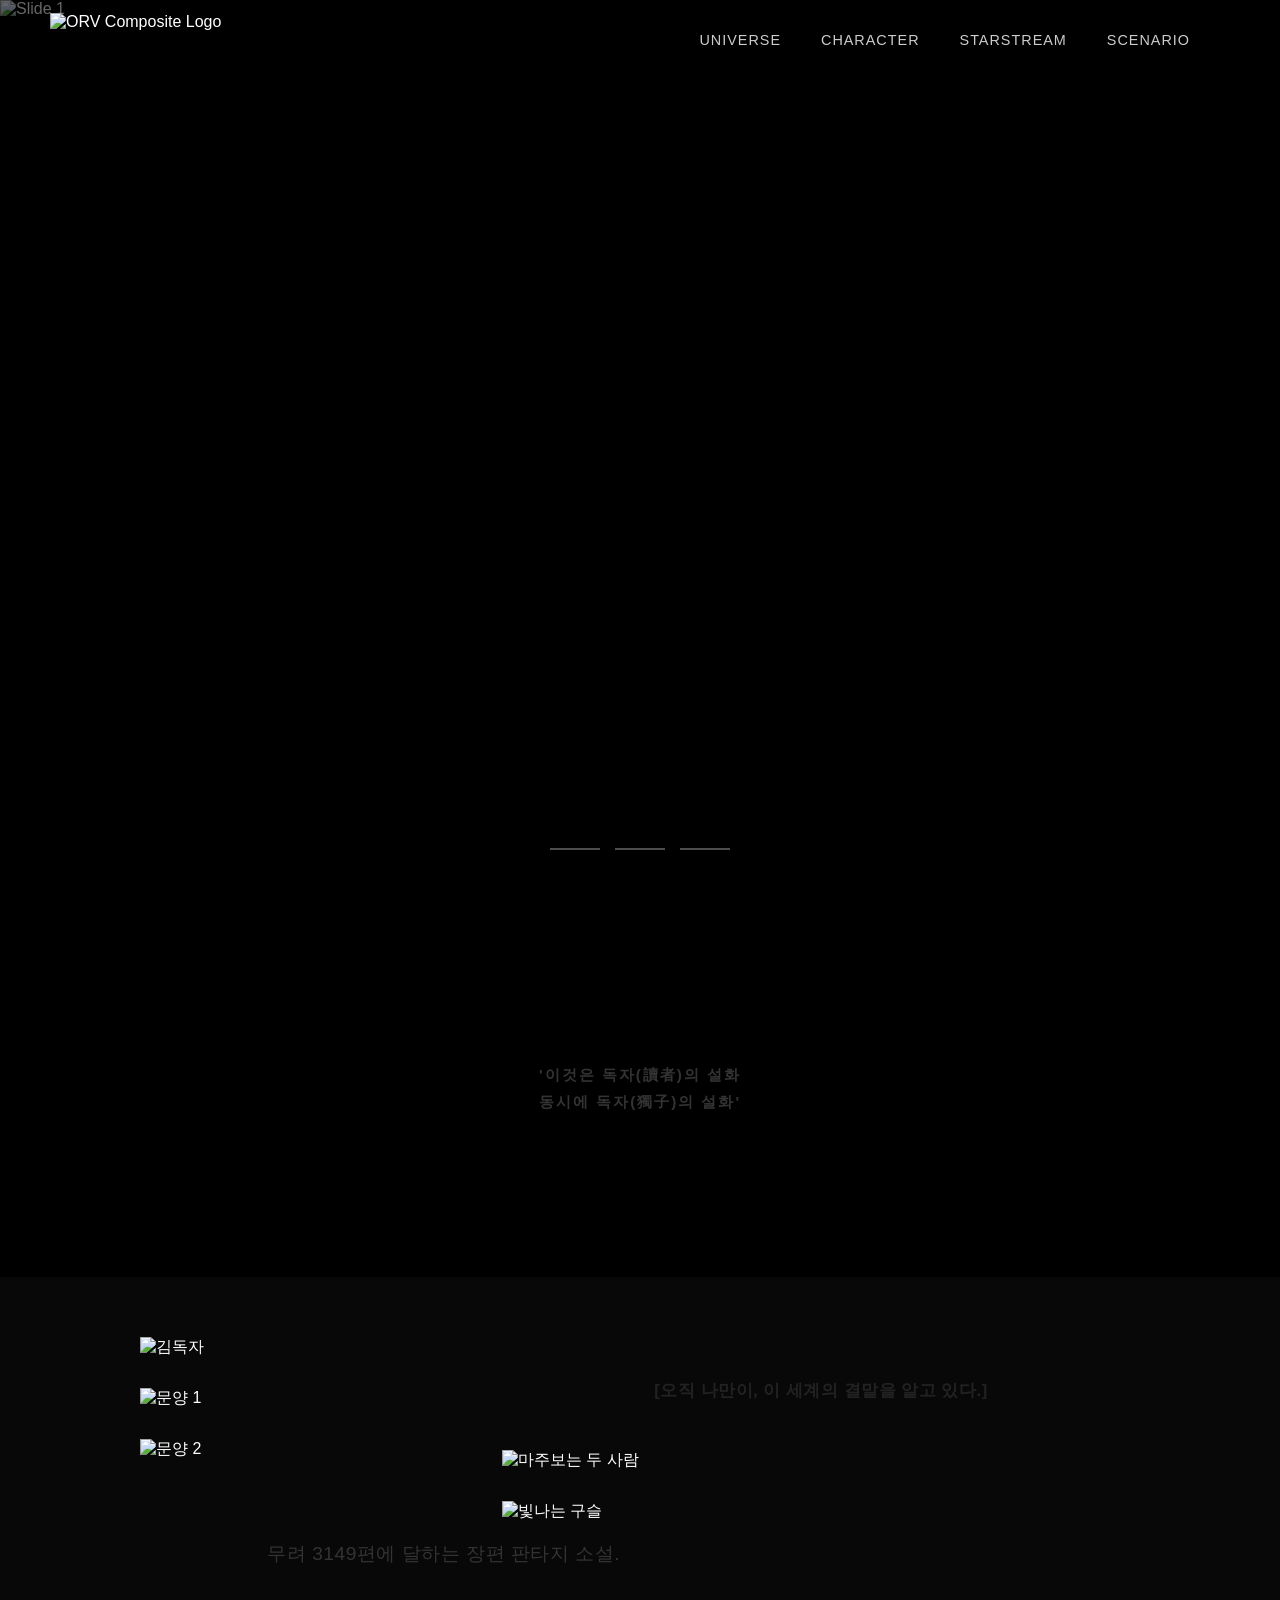
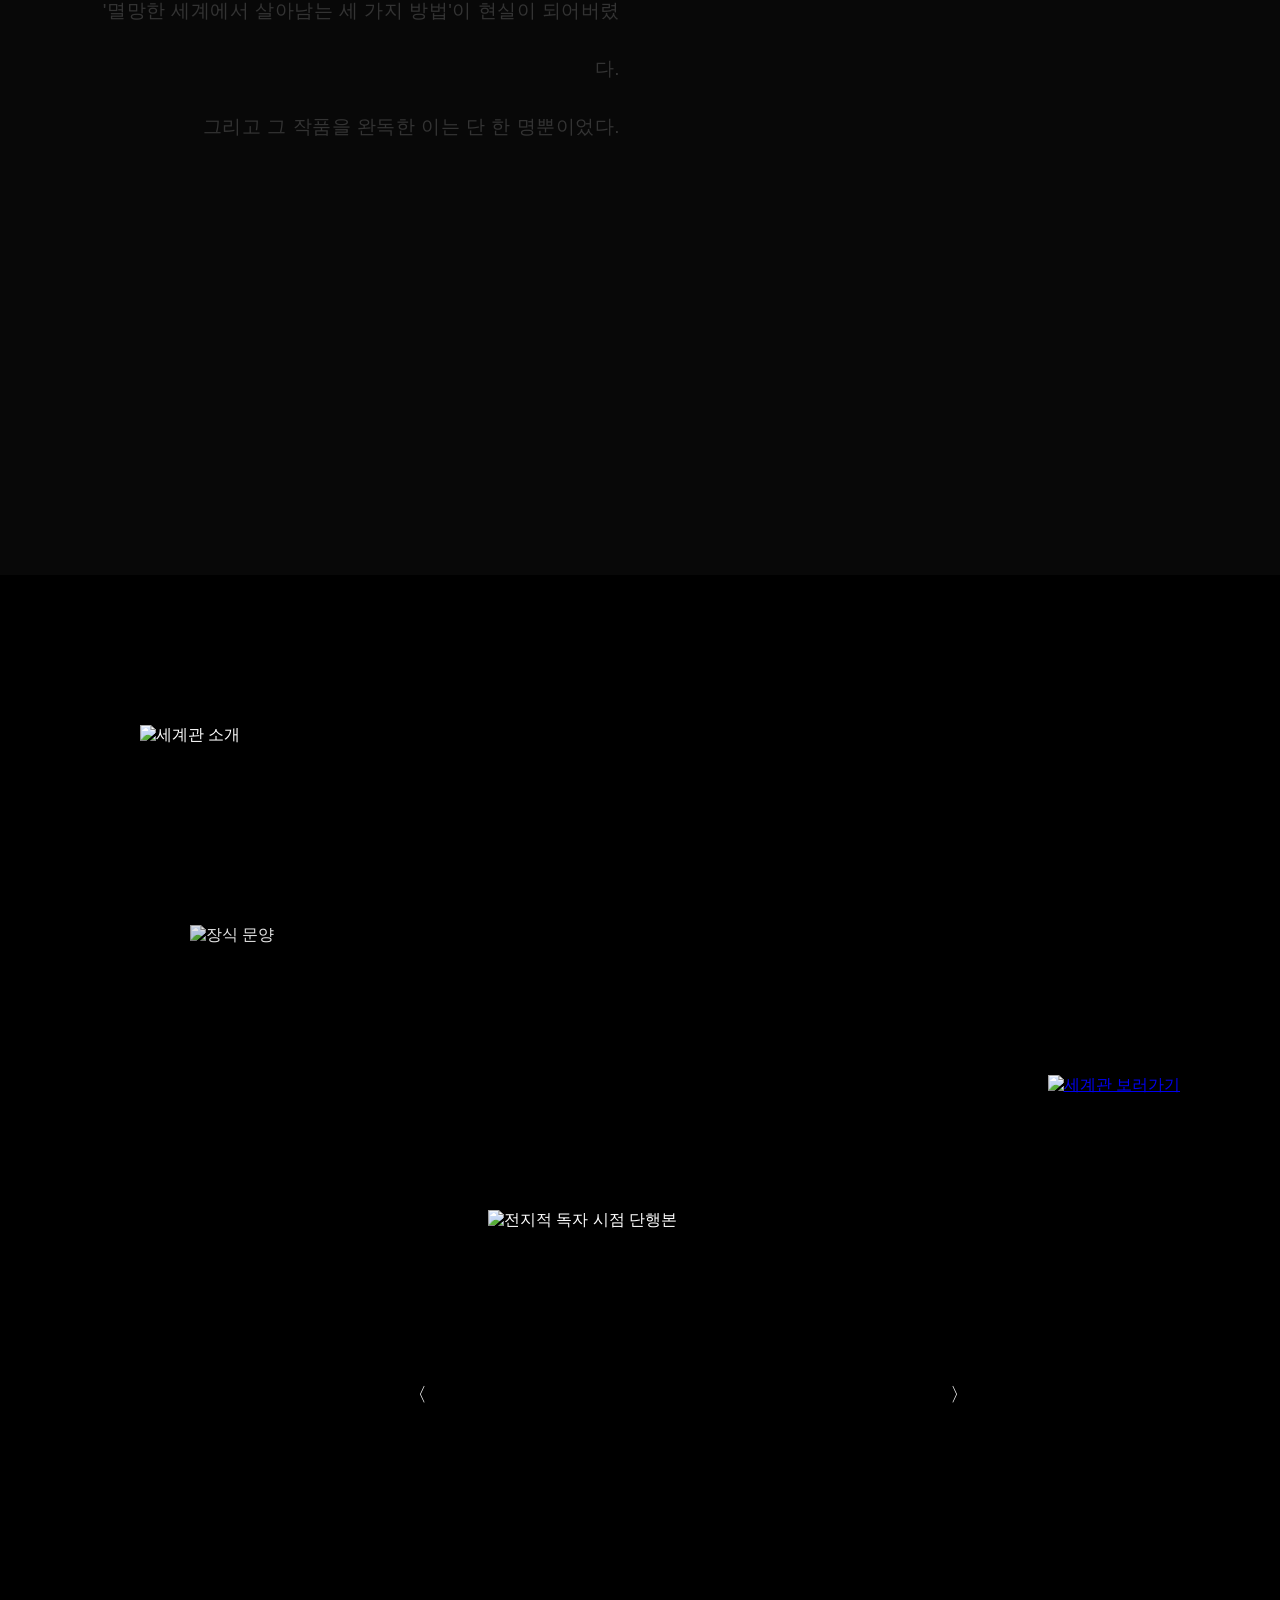
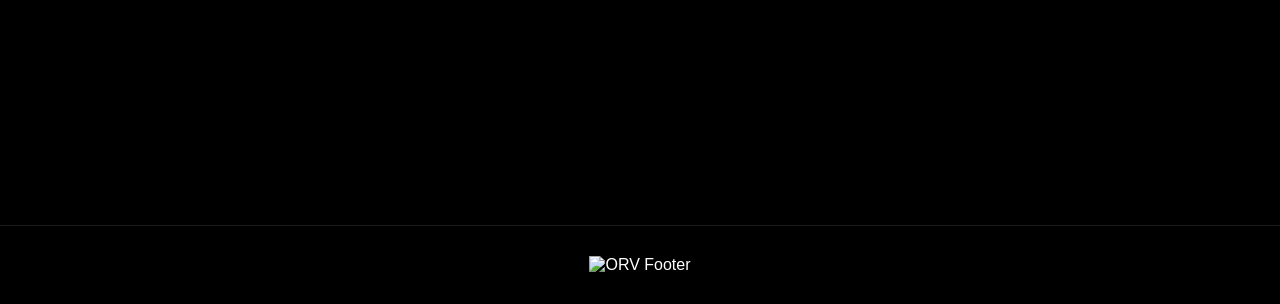
==== index.html @ 75e1f148 "1" ====
<!DOCTYPE html>
<html lang="ko">
<head>
    <meta charset="UTF-8">
    <meta name="viewport" content="width=device-width, initial-scale=1.0">
    <title>전지적 독자 시점 - Main</title>
    <link rel="stylesheet" href="style.css">
</head>
<body>

    <header class="main-header">
       <div class="header-left">
            <img src="image/1_1제목.svg" alt="ORV Composite Logo" class="header-logo-composite">
        </div>
        
        <nav class="header-nav">
            <ul>
                <li><a href="#">UNIVERSE</a></li>
                <li><a href="#">CHARACTER</a></li>
                <li><a href="#">STARSTREAM</a></li>
                <li><a href="#">SCENARIO</a></li>
            </ul>
        </nav>
    </header>

    <main>
        
        <section class="section-hero">
    <div class="hero-slider-track">
        <img src="image/0_1독자,수영,중혁.png" alt="Slide 1" class="hero-slide">
        <img src="image/0_2독자,수영,중혁.png" alt="Slide 2" class="hero-slide">
        <img src="image/0_3독자,제천,우리엘.png" alt="Slide 3" class="hero-slide">
        <img src="image/0_1독자,수영,중혁.png" alt="Slide 1 Copy" class="hero-slide">
    </div>

    <div class="slider-controls">
        <span class="bar"></span>
        <span class="bar"></span>
        <span class="bar"></span>
    </div>
</section>

        <div class="intro-quote">
            <p>'이것은 독자(讀者)의 설화<br>동시에 독자(獨子)의 설화'</p>
        </div>

        <section class="section-collage">
            

            <div class="collage-layout">
                
                <div class="collage-left">
                    <img src="image/2_2.png" alt="김독자" class="item-tall">
                    <img src="image/2_1.png" alt="문양 1" class="item-square">
                    <img src="image/2_6스타스트림.png" alt="문양 2" class="item-square">
                </div>

                <div class="collage-right">
    <div class="right-quote-group">
    <img src="image/2_7 선.png" alt="" class="item-quote-line">
    
    <p class="quote-text">[오직 나만이, 이 세계의 결말을 알고 있다.]</p>
</div>
    
    <img src="image/2_3.png" alt="마주보는 두 사람" class="item-landscape">
    <img src="image/2_4.png" alt="빛나는 구슬" class="item-square-small">
</div>

            </div>

            <div class="collage-bottom-text">
                <p>무려 3149편에 달하는 장편 판타지 소설.</p>
                <p>'멸망한 세계에서 살아남는 세 가지 방법'이 현실이 되어버렸다.</p>
                <p>그리고 그 작품을 완독한 이는 단 한 명뿐이었다.</p>
            </div>
        </section>
    
        <section class="section-worldview">
    <div class="worldview-container">
        <div class="world-title">
            <img src="image/4_1.png" alt="세계관 소개" class="img-title">
        </div>

        <div class="world-deco">
            <img src="image/4_2.png" alt="장식 문양" class="img-deco">
        </div>

        <div class="world-main-card">
            <button class="btn-prev">〈</button>
            <img src="image/4_3.png" alt="전지적 독자 시점 단행본" class="img-main">
            <button class="btn-next">〉</button>
        </div>

        <div class="world-link">
            <a href="#">
                <img src="image/4_4.png" alt="세계관 보러가기" class="img-link">
            </a>
        </div>
    </div>
</section>

    </main>
    <footer class="main-footer">
        <img src="image/2_5배경 1.png" alt="ORV Footer" class="footer-logo">
    </footer>

</body>
</html>
---- style.css ----
/* 기본 초기화 */
* {
    margin: 0;
    padding: 0;
    box-sizing: border-box;
}

body {
    font-family: 'Noto Sans KR', 'Apple SD Gothic Neo', sans-serif;
    background-color: #000; /* 배경 기본 블랙 */
    color: #fff;
    overflow-x: auto;
    min-width: 1200px;

    /* 배경 이미지 설정 */
  background-image: url("00_1전체\ 배경.png"); /* 실제 이미지 파일 이름으로 변경하세요 */
  
  /* 배경 이미지가 한 번만 나타나고 전체 화면을 채우도록 설정 (선택 사항) */
  background-repeat: no-repeat; /* 반복하지 않음 */
  background-size: cover; /* 화면을 가득 채우도록 조절 */
  background-position: center; /* 이미지를 중앙에 배치 */
}

/* 상단 헤더 스타일 */
.main-header {
    width: 100%;
    height: 80px;
    background-color: rgba(0, 0, 0, 0.6); 
    
    /* 💡 [핵심 수정]: absolute를 fixed로 변경합니다 */
    position: fixed; 
    
    top: 0;
    left: 0;
    z-index: 1000; /* 스크롤해도 다른 이미지들보다 위에 있도록 설정 */
    
    display: flex;
    justify-content: space-between;
    align-items: center;
    
    padding-left: max(50px, calc(50vw - 670px));
    padding-right: max(50px, calc(50vw - 550px));
}

/* 로고 박스 정렬 */
.header-left {
    display: flex;
    align-items: center; /* 로고 이미지들이 수직 중앙에 오도록 */
    gap: 15px;
}

/* 메뉴 리스트 정렬 */
.header-nav ul {
    display: flex;
    list-style: none;
    gap: 40px;
    margin: 0;
    padding: 0;
    align-items: center; /* 메뉴 텍스트 수직 중앙 정렬 */
}

/* 메뉴 글자 스타일 */
.header-nav ul li a {
    text-decoration: none;
    color: #fff;
    font-size: 0.9rem;
    font-weight: 600;
    letter-spacing: 1px;
    /* 💡 글자가 아래로 쏠린다면 line-height를 헤더 높이와 맞추거나 1로 설정 */
    line-height: 1; 
}
/* 상단 왼쪽 로고 영역 */
.header-left {
    display: flex;
    align-items: center;
    gap: 20px; /* 로고와 글씨 사이 간격 */
}

/* 합쳐진 SVG 로고 크기 조절 */
.header-logo-composite {
    height: 55px; /* 피그마 디자인에 맞춰 높이를 조절하세요 */
    width: auto; /* 비율을 유지하며 너비 자동 조절 */
}

/* 상단 오른쪽 네비게이션 메뉴 */
.header-nav ul {
    display: flex;
    list-style: none;
    gap: 40px;
}

.header-nav ul li a {
    text-decoration: none;
    color: #ccc;
    font-size: 0.9rem;
    font-weight: 500;
    transition: 0.3s;
    letter-spacing: 1px;
}

.header-nav ul li a:hover {
    color: #fff; /* 마우스 올리면 하얗게 변함 */
}

/* 메인 영역 패딩 (헤더가 고정되어 있어서 내용이 겹치지 않게 함) */
main {
    padding-top: 0px; 
}

/* [style.css] 기존 히어로 관련 스타일을 지우고 아래 내용 추가 */

.section-hero {
    position: relative;
    width: 100%;
    height: 100vh;
    overflow: hidden; /* 영역 밖 사진 숨김 */
    background-color: #000;
}

/* 기차처럼 길게 늘어선 이미지 트랙 */
.hero-slider-track {
    display: flex;
    width: 400%;
    animation: slide-animation 16s infinite; /* 12s보다 조금 더 느긋하게 16s 추천 */
}

.hero-slide {
    width: 25%; /* 전체 트랙의 1/4 (사진 1장당 화면 100%) */
    height: 100%;
    object-fit: cover;
    object-position: center;
}

/* 💡 오른쪽에서 왼쪽으로 넘기는 마법의 애니메이션 */
@keyframes slide-animation {
    /* 0% ~ 25%: 1번 사진이 머무는 구간 */
    0% { transform: translateX(0); }
    25% { transform: translateX(0); }
    
    /* 33.3% ~ 58.3%: 2번 사진이 머무는 구간 (이동 8.3% + 정지 25%) */
    33.3% { transform: translateX(-25%); }
    58.3% { transform: translateX(-25%); }
    
    /* 66.6% ~ 91.6%: 3번 사진이 머무는 구간 */
    66.6% { transform: translateX(-50%); }
    91.6% { transform: translateX(-50%); }
    
    /* 💡 핵심: 91.6%에서 100%까지 쉬지 않고 부드럽게 1번 복사본 위치(-75%)를 거쳐 
       처음(0)으로 부드럽게 이어지며 돌아갑니다. */
    100% { transform: translateX(-75%); }
}

/* 하단 바는 위치만 잡아줍니다 (클릭 기능 없음) */
.slider-controls {
    position: absolute;
    bottom: 50px;
    left: 50%;
    transform: translateX(-50%);
    display: flex;
    gap: 15px;
}

/* 하단 슬라이더 컨트롤 (가로선) */
.slider-controls {
    position: absolute;
    bottom: 50px; /* 바닥에서 띄우는 여백 */
    display: flex;
    gap: 15px; /* 선 사이의 간격 */
    left: 50%;
    transform: translateX(-50%);
}

.bar {
    width: 50px; /* 선의 길이 */
    height: 2px; /* 선의 두께 */
    background-color: rgba(255, 255, 255, 0.3); /* 평소엔 반투명 */
    cursor: pointer;
    transition: 0.3s;
}

.bar.active {
    background-color: #fff; /* 활성화된 선은 하얗고 뚜렷하게 */
}

.bar:hover {
    background-color: rgba(255, 255, 255, 0.7);
}

/* -------------------------------------------------------------------------- */
/* --- 두 번째 섹션 (중간 문구 & 콜라주) --- */

/* 중간 인용구 문구 스타일 */
.intro-quote {
    text-align: center;
    padding: 80px 0;
    color: #333; /* 밝은 배경용 어두운 글씨 */
    font-size: 0.95rem;
    letter-spacing: 2px;
    line-height: 1.8;
    position: relative;
    font-weight: 600;

    max-width: 1100px;
    margin-left: auto;
    margin-right: auto;
}

/* 문구 위아래에 있는 얇은 장식 선 만들기 */
.intro-quote::before,
.intro-quote::after {
    content: '';
    display: block;
    width: 80%;
    max-width: 800px;
    height: 1px;
    /* 💡 수정: 255(흰색) -> 0(검은색)의 반투명으로 변경 */
    background-color: rgba(0, 0, 0, 0.2); 
    margin: 40px auto;
}

/* 콜라주 섹션 전체 배경 */
.section-collage {
    background-color: rgba(255, 255, 255, 0.03); 
    padding: 60px 0 120px 0;
}

.collage-logo-box {
    text-align: center;
    margin-bottom: 100px;
}

.collage-logo {
    height: 120px; 
    width: auto;
}

/* 지그재그 배치를 위한 뼈대 (비율 완전 수정) */
.collage-layout {
    display: flex;
    justify-content: center;
    align-items: flex-start; /* 상단 기준 정렬 */
    gap: 60px; /* 왼쪽 기둥과 오른쪽 기둥 사이 간격 */
    max-width: 1100px; /* 너비를 조금 더 넓힘 */
    margin: 0 auto;
    padding: 0 50px;
}

/* 왼쪽 이미지 기둥 (좁게 설정) */
.collage-left {
    display: flex;
    flex-direction: column;
    gap: 30px; /* 이미지 사이 간격 늘림 */
    width: 320px; /* 피그마에 맞춰 너비 고정 */
}

/* 오른쪽 이미지 기둥 (넓게 설정 & 지그재그 배치) */
.collage-right {
    display: flex;
    flex-direction: column;
    width: 676px; /* 풍경 이미지가 더 크므로 왼쪽보다 넓게 설정 */
    padding-top: 53px; /* 텍스트가 왼쪽 이미지의 중간쯤 오도록 위에서부터 밀어냄 */
}

/* 이미지들 꽉 차게 설정 */
.item-tall { 
    width: 100%; 
    height: auto; 
    display: block;
}

.item-square { 
    width: 100%; /* 왼쪽 기둥(320px)의 너비에 딱 맞게 꽉 채움 */
    height: auto; 
    display: block; 
}

/* 오른쪽 글귀 상자 */
.right-text-box {
    margin-bottom: 70px;
    font-size: 1.05rem;
    color: #1a1a1a; /* 💡 수정: #fff (흰색) -> #1a1a1a (거의 검은색) */
    letter-spacing: 1px;
    font-weight: 600; /* 살짝 굵게 */
}
.item-landscape { 
    width: 100%; /* 오른쪽 기둥(550px) 너비에 맞게 꽉 채움 */
    height: auto; 
    display: block; 
    
}
/* 인용구 그룹 전체 박스 */
.right-quote-group {
    position: relative; /* 글씨 배치를 위한 기준점 */
    width: 100%;
    display: flex;
    justify-content: center;
    align-items: center;
    margin-bottom: 60px;
    /* transform: rotate(-3deg); <-- 이 부분을 삭제했습니다 */
}

/* 통합 선 이미지 스타일 */
.item-quote-line {
    width: 550px; /* 이미지 크기에 맞게 조절하세요 */
    height: auto;
    display: block;
    opacity: 0.8;
}

/* 이미지 위에 겹쳐질 실제 글씨 (기울기 없음) */
.right-quote-group .quote-text {
    position: absolute; 
    top: 50%;           /* 세로 중앙 */
    left: 50%;          /* 가로 중앙 */
    transform: translate(-50%, -50%); /* 정확한 정중앙 정렬 */
    
    white-space: nowrap; 
    color: #222;
    font-weight: 700;
    font-size: 1.05rem;
    letter-spacing: 0.5px;
    margin: 0;
}

/* 하단의 빛나는 구슬 (크기 고정 및 정렬) */
.item-square-small { 
    width: 280px; /* 구슬 이미지 크기 */
    height: auto; 
    display: block; 
    margin-top: 30px; /* 풍경 이미지와의 간격 */
} 

/* 하단 마무리 텍스트 */
.collage-bottom-text {
    text-align: right; 
    
    /* 💡 [핵심 추가]: 위쪽 이미지 그룹과 똑같은 크기의 투명 상자에 가둡니다! */
    max-width: 1100px; 
    margin-left: auto;  /* 상자를 화면 가운데로 오게 함 */
    margin-right: auto; /* 상자를 화면 가운데로 오게 함 */
    
    /* 기존 위아래 여백 유지 */
    margin-top: 3px; 
    margin-bottom: 700px; 
    
    /* 💡 이제 화면 끝이 아니라 '이미지 오른쪽 끝선'을 기준으로 이동합니다! */
    padding-right: 570px; /* 위치를 보시고 이 숫자를 늘리거나 줄여보세요 */
    
    line-height: 3;
    color: #333;
    font-size: 1.2rem;
    letter-spacing: 0.5px;
    font-weight: 500;
}
/* -------------------------------------------------------------------------- */
/* --- 맨 아래 푸터 영역 --- */
.main-footer {
    background-color: #000;
    text-align: center;
    padding: 30px 0;
    border-top: 1px solid rgba(255, 255, 255, 0.1);
}

.footer-logo {
    height: 120px; /* 푸터 로고 크기 */
    width: auto;
}

/* --- 세 번째 섹션: 세계관 소개 스타일 --- */
.section-worldview {
    position: relative;
    width: 100%;

    height: 1250px; 
    
    padding-top: 100px;
    
    /* 💡 [추가]: 섹션 자체의 하단 여백을 주어 푸터를 아래로 밀어냅니다 */
    padding-bottom: 200px; 

    /* 배경 설정이 필요하다면 유지 */
    background-color: transparent; 
}

/* 마무리 텍스트와 푸터 사이 간격 조절 (이전 섹션 영향 확인) */
.collage-bottom-text {
    /* 기존 margin-bottom이 너무 크다면 적절히 줄여주세요 */
    margin-bottom: 300px; 
}

.worldview-container {
    position: relative;
    max-width: 1200px;
    margin: 0 auto;
    height: 100%;
}

/* 1. 상단 타이틀 위치 */
.world-title {
    position: absolute;
    top: 50px;
    left: 100px;
    z-index: 5;
}
.img-title { width: 180px; height: auto; }

/* 2. 왼쪽 장식 & 나침반 위치 (메인 카드 뒤로 겹침) */
.world-deco {
    position: absolute;
    top: 250px;
    left: 150px;
    z-index: 1;
}
.img-deco { width: 350px; height: auto; opacity: 0.9; }

/* 3. 중앙 메인 카드 위치 */
.world-main-card {
    position: absolute;
    top: 350px;
    left: 54%;
    transform: translateX(-50%); /* 정확한 중앙 정렬 */
    z-index: 3;
    display: flex;
    align-items: center;
}
.img-main { width: 400px; height: auto; box-shadow: 0 20px 50px rgba(0,0,0,0.5); }

.btn-prev, .btn-next {
    background: rgba(0, 0, 0, 0.5);
    color: white;
    border: none;
    width: 40px;
    height: 40px;
    border-radius: 50%;
    cursor: pointer;
    margin: 0 50px;
    font-size: 1.2rem;
    z-index: 10;
    margin-top: 350px; 

 
    display: flex;
    justify-content: center; 
    align-items: center;    
    
  
    padding: 0;
    line-height: 1;
}

.btn-prev { 

    padding-bottom: 2px; 
    padding-right: 2px;  
}

.btn-next { 

    padding-bottom: 2px; 
    padding-left: 2px; 
}


.btn-prev { padding-right: -1px; }
.btn-next { padding-left: 2px; } 

/* 4. 오른쪽 보러가기 링크 위치 */
.world-link {
    position: absolute;
    top: 400px;
    right: 60px;
    z-index: 5;
}
.img-link { 
    width: 320px; 
    height: auto; 
    transition: transform 0.3s ease;
}
.img-link:hover {
    transform: scale(1.05); /* 마우스 올리면 살짝 커짐 */
}
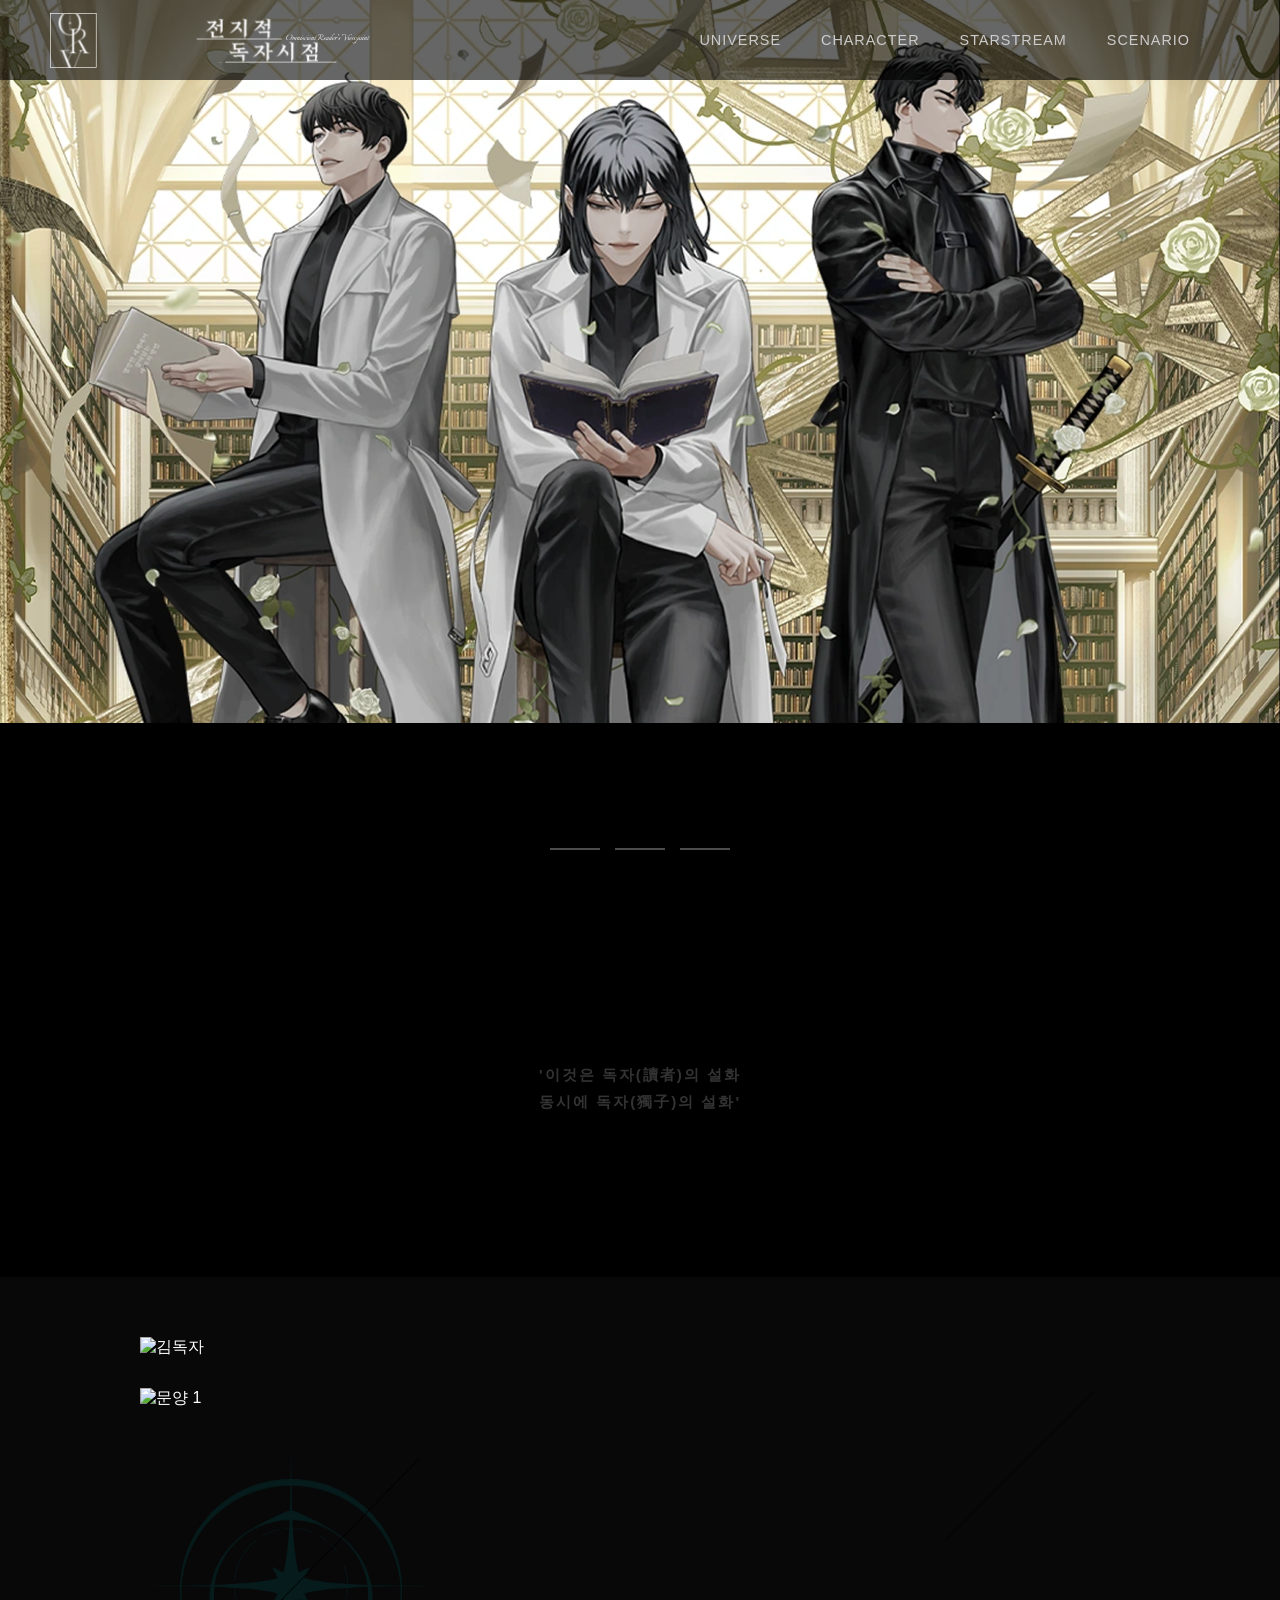
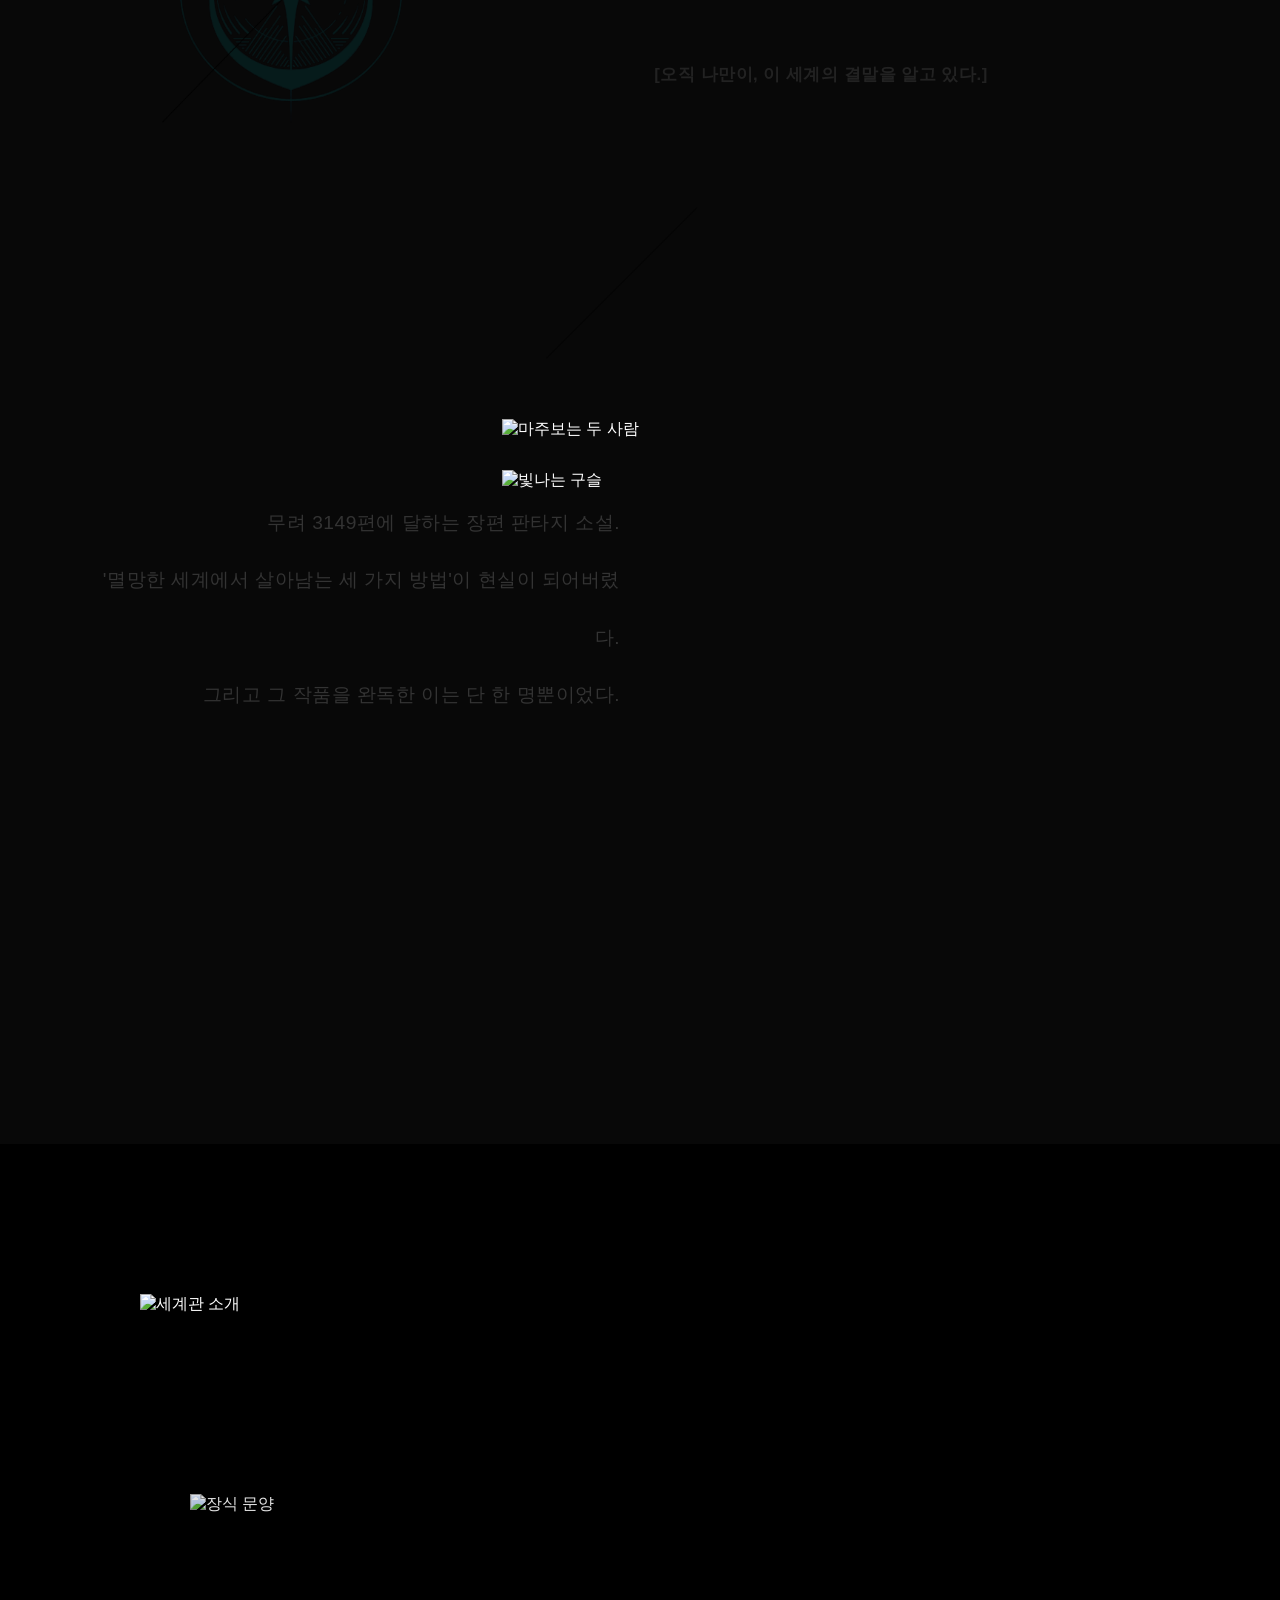
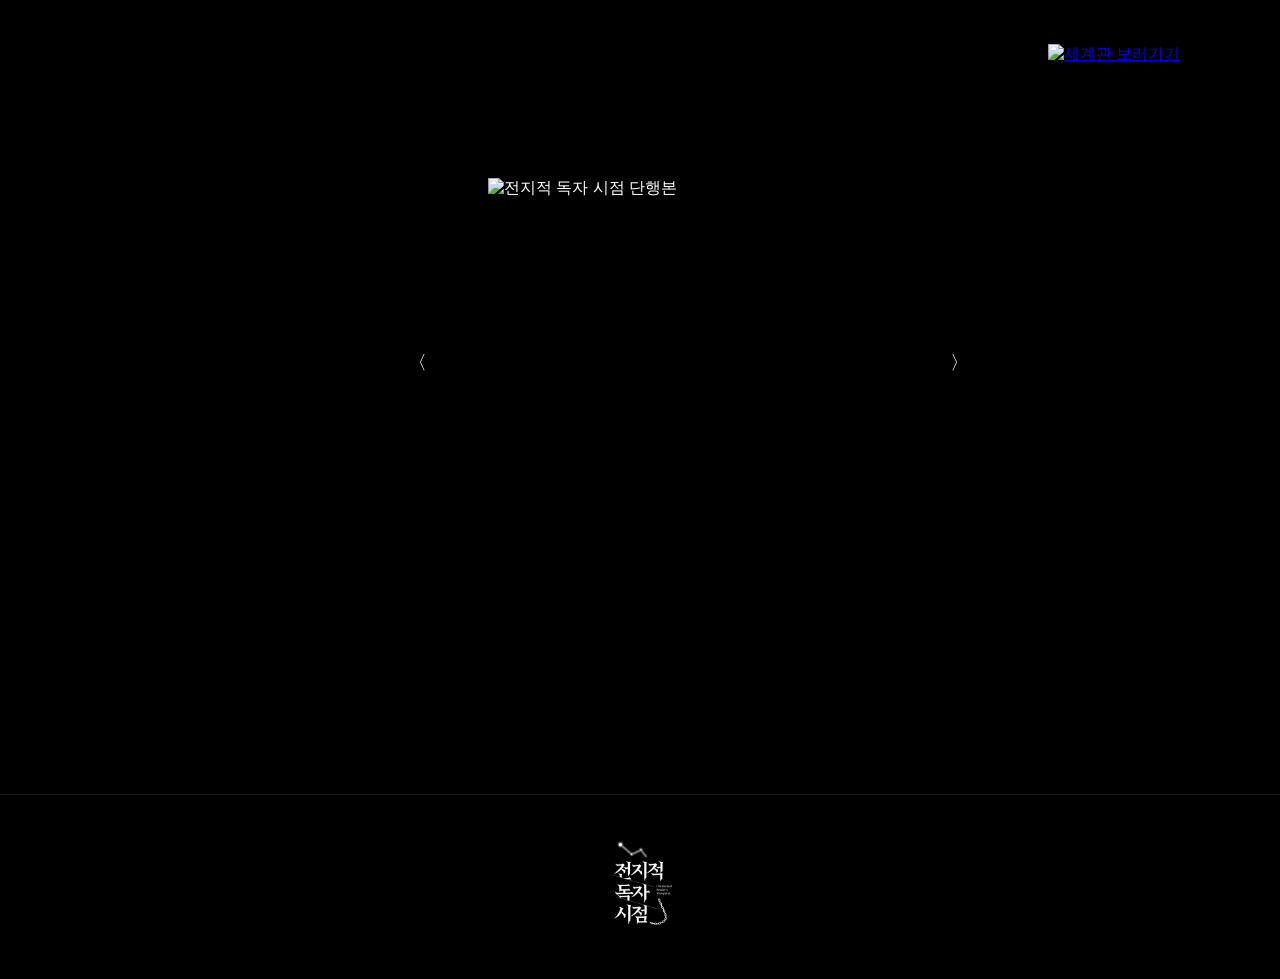
==== commit 3fdfab13: "코드 변경" ====
--- a/index.html
+++ b/index.html
@@ -10,7 +10,7 @@
 
     <header class="main-header">
        <div class="header-left">
-            <img src="image/1_1제목.svg" alt="ORV Composite Logo" class="header-logo-composite">
+            <img src="image/logo_main.svg" alt="ORV Composite Logo" class="header-logo-composite">
         </div>
         
         <nav class="header-nav">
@@ -27,10 +27,10 @@
         
         <section class="section-hero">
     <div class="hero-slider-track">
-        <img src="image/0_1독자,수영,중혁.png" alt="Slide 1" class="hero-slide">
-        <img src="image/0_2독자,수영,중혁.png" alt="Slide 2" class="hero-slide">
-        <img src="image/0_3독자,제천,우리엘.png" alt="Slide 3" class="hero-slide">
-        <img src="image/0_1독자,수영,중혁.png" alt="Slide 1 Copy" class="hero-slide">
+        <img src="image/hero_01.png" alt="Slide 1" class="hero-slide">
+        <img src="image/hero_02.png" alt="Slide 2" class="hero-slide">
+        <img src="image/hero_03.png" alt="Slide 3" class="hero-slide">
+        <img src="image/hero_01.png" alt="Slide 1 Copy" class="hero-slide">
     </div>
 
     <div class="slider-controls">
@@ -52,12 +52,12 @@
                 <div class="collage-left">
                     <img src="image/2_2.png" alt="김독자" class="item-tall">
                     <img src="image/2_1.png" alt="문양 1" class="item-square">
-                    <img src="image/2_6스타스트림.png" alt="문양 2" class="item-square">
+                    <img src="image/starstream.png" alt="문양 2" class="item-square">
                 </div>
 
                 <div class="collage-right">
     <div class="right-quote-group">
-    <img src="image/2_7 선.png" alt="" class="item-quote-line">
+    <img src="image/line_deco.png" alt="" class="item-quote-line">
     
     <p class="quote-text">[오직 나만이, 이 세계의 결말을 알고 있다.]</p>
 </div>
@@ -101,7 +101,7 @@
 
     </main>
     <footer class="main-footer">
-        <img src="image/2_5배경 1.png" alt="ORV Footer" class="footer-logo">
+        <img src="image/footer_bg.png" alt="ORV Footer" class="footer-logo">
     </footer>
 
 </body>
--- a/style.css
+++ b/style.css
@@ -13,7 +13,7 @@
     min-width: 1200px;
 
     /* 배경 이미지 설정 */
-  background-image: url("00_1전체\ 배경.png"); /* 실제 이미지 파일 이름으로 변경하세요 */
+  background-image: url("/image/00_1전체\ 배경.png"); /* 실제 이미지 파일 이름으로 변경하세요 */
   
   /* 배경 이미지가 한 번만 나타나고 전체 화면을 채우도록 설정 (선택 사항) */
   background-repeat: no-repeat; /* 반복하지 않음 */
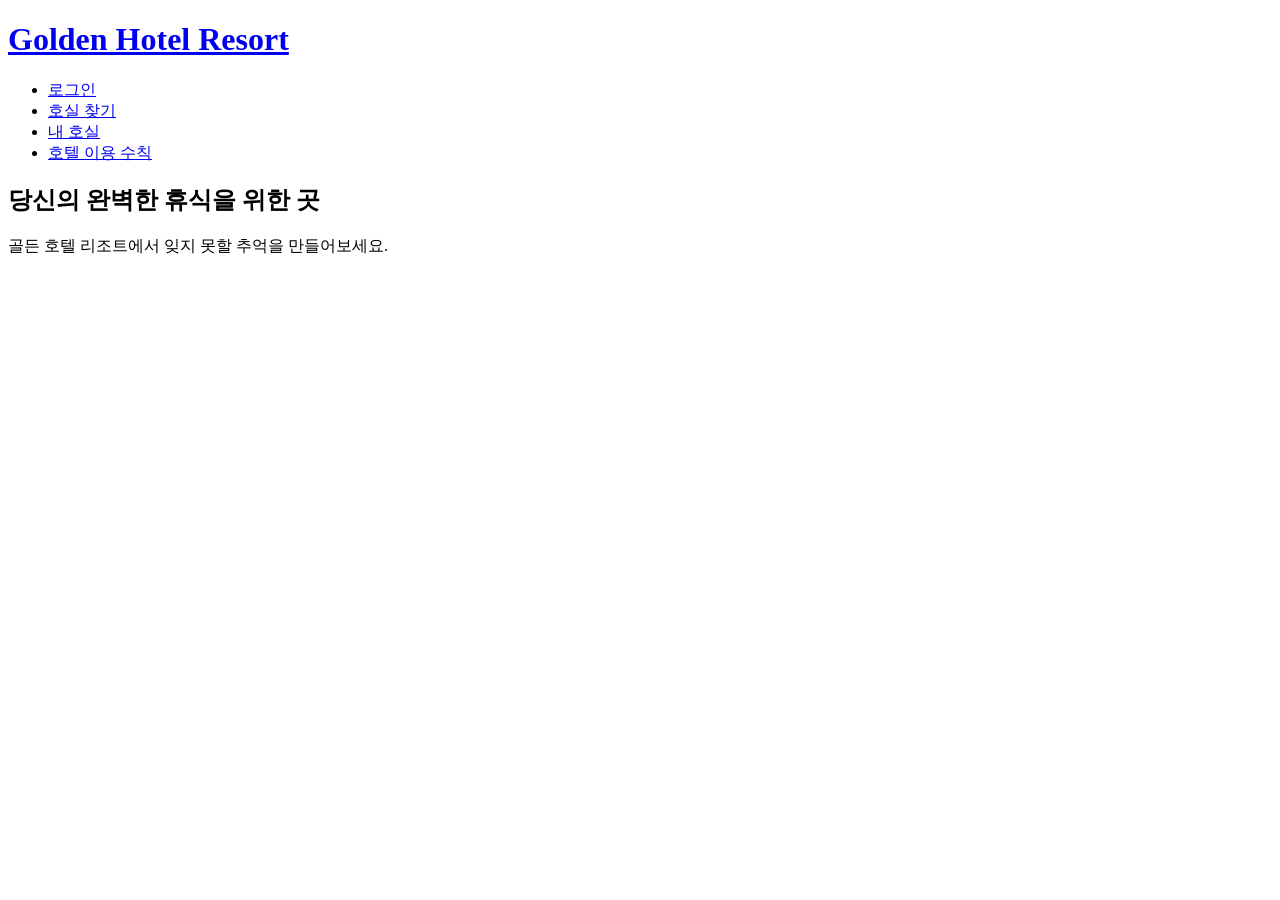
==== commit 9f7b374b: "호텔 홈페이지 사전 작업 사전작업 코딩" ====
--- a/index.html
+++ b/index.html
@@ -3,106 +3,33 @@
 <head>
     <meta charset="UTF-8">
     <meta name="viewport" content="width=device-width, initial-scale=1.0">
-    <title>전지적 독자 시점 - Main</title>
-    <link rel="stylesheet" href="style.css">
+    <title>골든 호텔 리조트 | Golden Hotel Resort</title>
+    
+    <link rel="stylesheet" href="css/style.css">
 </head>
 <body>
 
-    <header class="main-header">
-       <div class="header-left">
-            <img src="image/logo_main.svg" alt="ORV Composite Logo" class="header-logo-composite">
+    <header>
+        <div class="logo">
+            <a href="index.html"><h1>Golden Hotel Resort</h1></a>
         </div>
-        
-        <nav class="header-nav">
+        <nav>
             <ul>
-                <li><a href="#">UNIVERSE</a></li>
-                <li><a href="#">CHARACTER</a></li>
-                <li><a href="#">STARSTREAM</a></li>
-                <li><a href="#">SCENARIO</a></li>
+                <li><a href="login.html">로그인</a></li>
+                <li><a href="find-room.html">호실 찾기</a></li>
+                <li><a href="my-room.html">내 호실</a></li>
+                <li><a href="rules.html">호텔 이용 수칙</a></li>
             </ul>
         </nav>
     </header>
 
     <main>
-        
-        <section class="section-hero">
-    <div class="hero-slider-track">
-        <img src="image/hero_01.png" alt="Slide 1" class="hero-slide">
-        <img src="image/hero_02.png" alt="Slide 2" class="hero-slide">
-        <img src="image/hero_03.png" alt="Slide 3" class="hero-slide">
-        <img src="image/hero_01.png" alt="Slide 1 Copy" class="hero-slide">
-    </div>
+        <section class="hero">
+            <h2>당신의 완벽한 휴식을 위한 곳</h2>
+            <p>골든 호텔 리조트에서 잊지 못할 추억을 만들어보세요.</p>
+        </section>
+    </main>
 
-    <div class="slider-controls">
-        <span class="bar"></span>
-        <span class="bar"></span>
-        <span class="bar"></span>
-    </div>
-</section>
-
-        <div class="intro-quote">
-            <p>'이것은 독자(讀者)의 설화<br>동시에 독자(獨子)의 설화'</p>
-        </div>
-
-        <section class="section-collage">
-            
-
-            <div class="collage-layout">
-                
-                <div class="collage-left">
-                    <img src="image/2_2.png" alt="김독자" class="item-tall">
-                    <img src="image/2_1.png" alt="문양 1" class="item-square">
-                    <img src="image/starstream.png" alt="문양 2" class="item-square">
-                </div>
-
-                <div class="collage-right">
-    <div class="right-quote-group">
-    <img src="image/line_deco.png" alt="" class="item-quote-line">
-    
-    <p class="quote-text">[오직 나만이, 이 세계의 결말을 알고 있다.]</p>
-</div>
-    
-    <img src="image/2_3.png" alt="마주보는 두 사람" class="item-landscape">
-    <img src="image/2_4.png" alt="빛나는 구슬" class="item-square-small">
-</div>
-
-            </div>
-
-            <div class="collage-bottom-text">
-                <p>무려 3149편에 달하는 장편 판타지 소설.</p>
-                <p>'멸망한 세계에서 살아남는 세 가지 방법'이 현실이 되어버렸다.</p>
-                <p>그리고 그 작품을 완독한 이는 단 한 명뿐이었다.</p>
-            </div>
-        </section>
-    
-        <section class="section-worldview">
-    <div class="worldview-container">
-        <div class="world-title">
-            <img src="image/4_1.png" alt="세계관 소개" class="img-title">
-        </div>
-
-        <div class="world-deco">
-            <img src="image/4_2.png" alt="장식 문양" class="img-deco">
-        </div>
-
-        <div class="world-main-card">
-            <button class="btn-prev">〈</button>
-            <img src="image/4_3.png" alt="전지적 독자 시점 단행본" class="img-main">
-            <button class="btn-next">〉</button>
-        </div>
-
-        <div class="world-link">
-            <a href="#">
-                <img src="image/4_4.png" alt="세계관 보러가기" class="img-link">
-            </a>
-        </div>
-    </div>
-</section>
-
-    </main>
-    <footer class="main-footer">
-        <img src="image/footer_bg.png" alt="ORV Footer" class="footer-logo">
-    </footer>
-
+    <script src="js/main.js"></script>
 </body>
 </html>
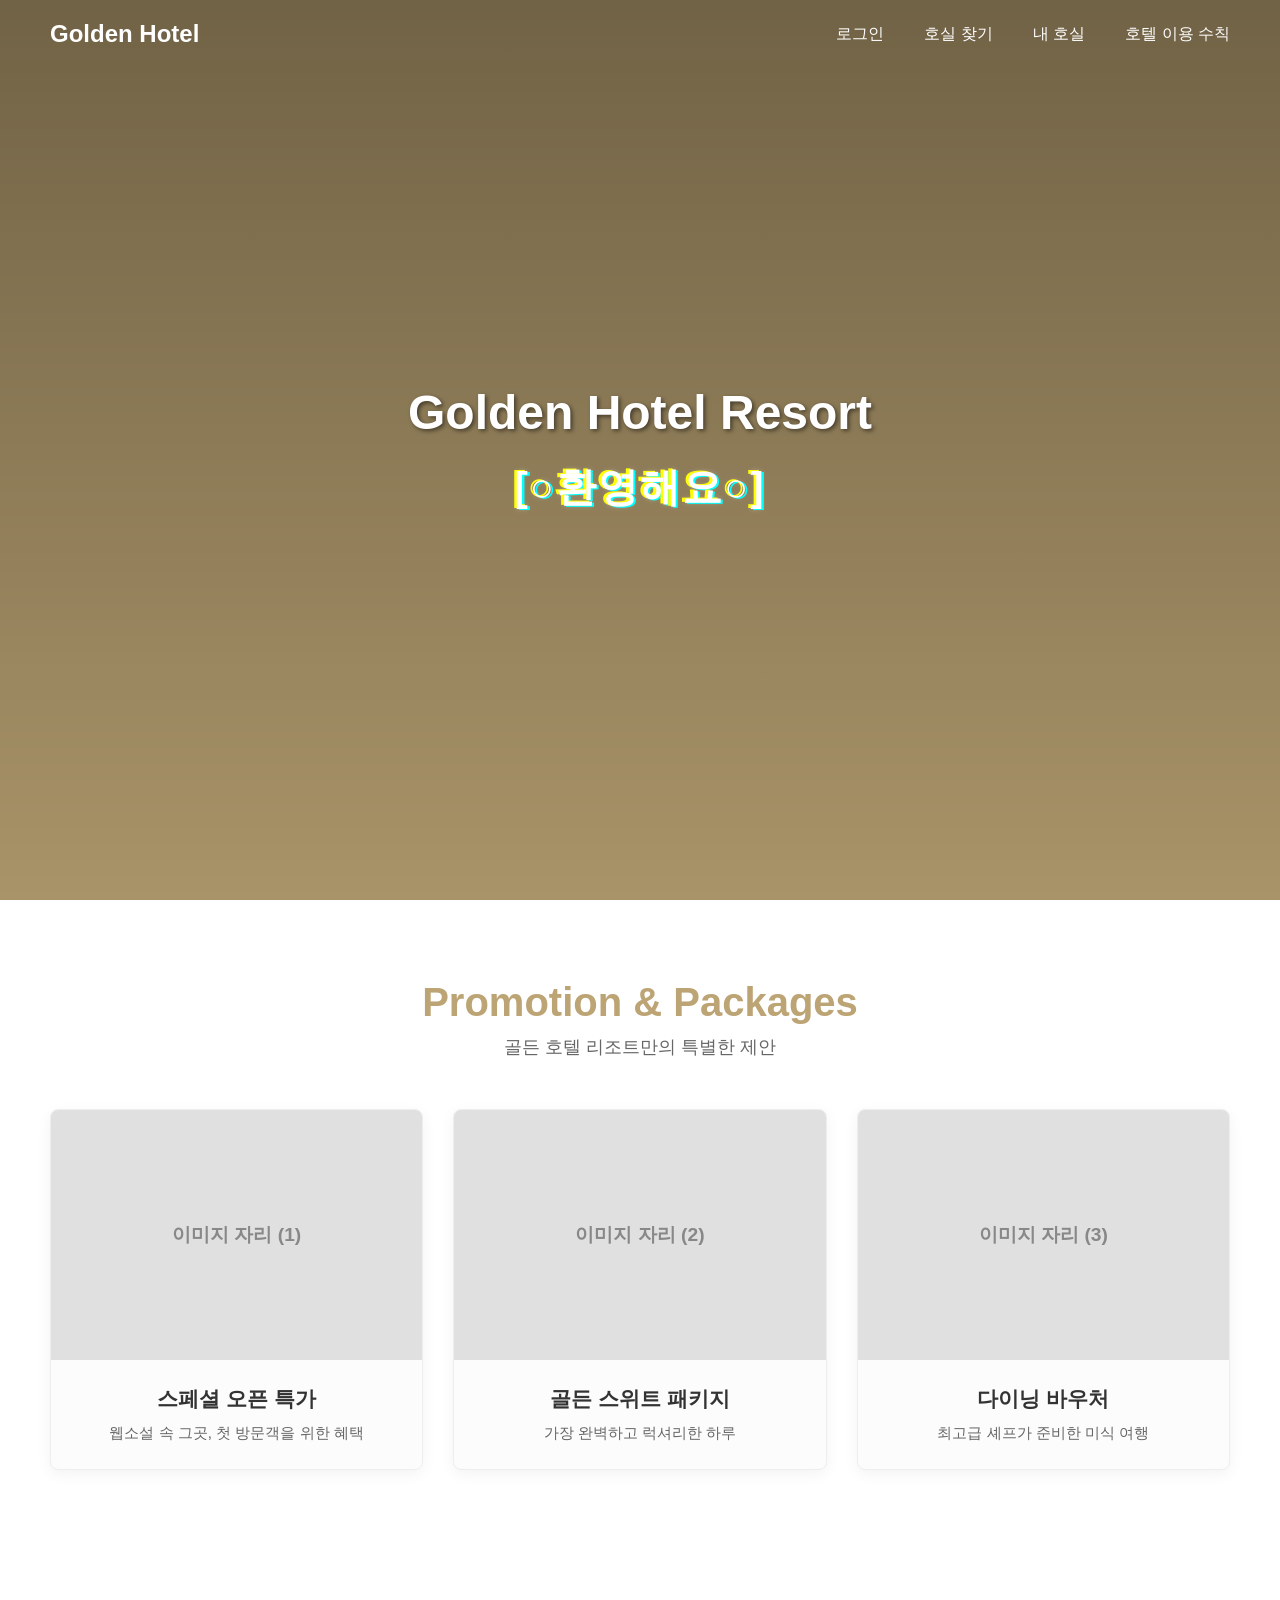
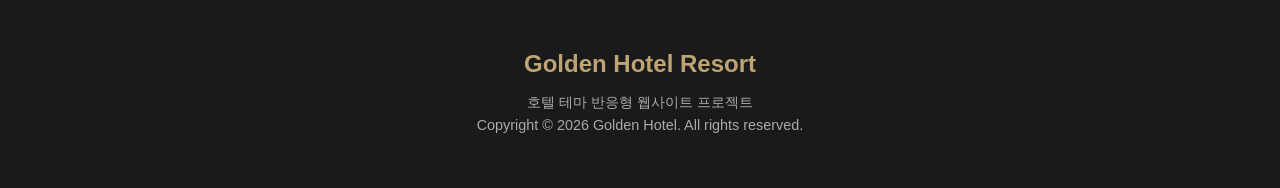
==== commit b3cd3ed7: "기초 틀 잡기 css, html 분리" ====
--- a/index.html
+++ b/index.html
@@ -5,13 +5,14 @@
     <meta name="viewport" content="width=device-width, initial-scale=1.0">
     <title>골든 호텔 리조트 | Golden Hotel Resort</title>
     
-    <link rel="stylesheet" href="css/style.css">
+    <link rel="stylesheet" href="css/common.css">
+    
+    <link rel="stylesheet" href="css/index.css">
 </head>
 <body>
-
-    <header>
+<header id="main-header">
         <div class="logo">
-            <a href="index.html"><h1>Golden Hotel Resort</h1></a>
+            <a href="index.html"><h2>Golden Hotel</h2></a>
         </div>
         <nav>
             <ul>
@@ -25,9 +26,51 @@
 
     <main>
         <section class="hero">
-            <h2>당신의 완벽한 휴식을 위한 곳</h2>
-            <p>골든 호텔 리조트에서 잊지 못할 추억을 만들어보세요.</p>
+          <div class="hero-text">
+    <h1>Golden Hotel Resort</h1>
+    <p class="glitch-text">[○환영해요○]</p> 
+    </div>
         </section>
+
+        <section class="promotions">
+            <div class="section-title">
+                <h2>Promotion & Packages</h2>
+                <p>골든 호텔 리조트만의 특별한 제안</p>
+            </div>
+            
+            <div class="card-grid">
+                <article class="card">
+                    <div class="image-placeholder">이미지 자리 (1)</div>
+                    <div class="card-content">
+                        <h3>스페셜 오픈 특가</h3>
+                        <p>웹소설 속 그곳, 첫 방문객을 위한 혜택</p>
+                    </div>
+                </article>
+
+                <article class="card">
+                    <div class="image-placeholder">이미지 자리 (2)</div>
+                    <div class="card-content">
+                        <h3>골든 스위트 패키지</h3>
+                        <p>가장 완벽하고 럭셔리한 하루</p>
+                    </div>
+                </article>
+
+                <article class="card">
+                    <div class="image-placeholder">이미지 자리 (3)</div>
+                    <div class="card-content">
+                        <h3>다이닝 바우처</h3>
+                        <p>최고급 셰프가 준비한 미식 여행</p>
+                    </div>
+                </article>
+            </div>
+        </section>
+    </main> <footer>
+        <div class="footer-content">
+            <h2>Golden Hotel Resort</h2>
+            <p>호텔 테마 반응형 웹사이트 프로젝트</p>
+            <p>Copyright © 2026 Golden Hotel. All rights reserved.</p>
+        </div>
+    </footer>
     </main>
 
     <script src="js/main.js"></script>
--- a/css/common.css
+++ b/css/common.css
@@ -0,0 +1,94 @@
+/* =========================================
+  색상 변수용
+========================================= */
+:root {
+    /* 기본 골든 호텔 테마 (하양 + 금색) */
+    --primary-gold: #bca474;    /* 메인 금색 */
+    --bg-main: #ffffff;         /* 메인 흰색 배경 */
+    --bg-card: #fcfcfc;         /* 카드용 밝은 회색 배경 */
+    --bg-dark: #1a1a1a;         /* 푸터용 어두운 배경 */
+    --text-light: #ffffff;      /* 밝은 글자색 (배너, 헤더용) */
+    --text-dark: #333333;       /* 어두운 글자색 (기본 본문용) */
+    --text-muted: #666666;      /* 연한 설명글 글자색 */
+    --border-color: #eee;       /* 테두리 선 색상 */
+}
+
+/* =========================================
+   [2] 기본 설정 및 여백 초기화
+========================================= */
+* {
+    margin: 0;
+    padding: 0;
+    box-sizing: border-box;
+}
+
+body {
+    font-family: 'Malgun Gothic', sans-serif;
+    background-color: var(--bg-main);
+    color: var(--text-dark);
+}
+
+/* =========================================
+   [3] 상단 헤더 (Header) 스타일
+========================================= */
+#main-header {
+    position: fixed;
+    top: 0;
+    left: 0;
+    width: 100%;
+    display: flex;
+    justify-content: space-between;
+    align-items: center;
+    padding: 20px 50px;
+    z-index: 1000;
+    transition: background-color 0.4s ease;
+    background-color: transparent;
+    color: var(--text-light); /* 변수 사용 */
+}
+
+#main-header a {
+    color: inherit;
+    text-decoration: none;
+    font-weight: 500;
+    transition: color 0.3s ease;
+}
+
+/* 마우스 올렸을 때 금색으로 강조 */
+#main-header a:hover {
+    color: var(--primary-gold); /* 변수 사용 */
+}
+
+#main-header nav ul {
+    display: flex;
+    list-style: none;
+    gap: 40px;
+}
+
+/* 스크롤 시 검은색으로 변하는 효과 */
+#main-header.scrolled {
+    background-color: #000000;
+    box-shadow: 0 2px 10px rgba(0,0,0,0.5);
+}
+
+/* =========================================
+   [4] 하단 푸터 (Footer) 스타일
+========================================= */
+footer {
+    background-color: var(--bg-dark); /* 변수 사용 */
+    color: var(--text-light);          /* 변수 사용 */
+    text-align: center;
+    padding: 50px 20px;
+    margin-top: 50px;
+}
+
+footer h2 {
+    color: var(--primary-gold); /* 변수 사용 */
+    font-size: 1.5rem;
+    margin-bottom: 15px;
+}
+
+footer p {
+    color: #aaa;
+    font-size: 0.9rem;
+    margin-bottom: 5px;
+}
--- a/css/index.css
+++ b/css/index.css
@@ -0,0 +1,110 @@
+/* =========================================
+   [1] 메인 배너 (Hero Section)
+========================================= */
+.hero {
+    height: 100vh;
+    width: 100%;
+    /* 배경 이미지가 들어올 틀 (임시 그라데이션) */
+    background: linear-gradient(to bottom, rgba(0,0,0,0.4), rgba(0,0,0,0.1)), var(--primary-gold); 
+    display: flex;
+    justify-content: center;
+    align-items: center;
+    text-align: center;
+    color: var(--text-light);
+}
+
+.hero-text h1 {
+    font-size: 3rem;
+    margin-bottom: 20px;
+    text-shadow: 2px 2px 4px rgba(0,0,0,0.5);
+}
+
+/* [○환영해요○] 글리치 스타일 */
+.glitch-text {
+    font-size: 2.5rem;
+    font-weight: 700;
+    color: var(--text-light);
+    letter-spacing: 2px;
+    margin-top: 15px;
+    text-shadow:
+        -2.5px -1px 0px #ffff00, 
+        2.5px 1px 0px #00ffff,
+        0 0 5px rgba(255,255,255,0.3);
+}
+
+/* =========================================
+   [2] 프로모션 & 패키지 영역
+========================================= */
+.promotions {
+    padding: 80px 50px;
+    background-color: var(--bg-main);
+}
+
+.section-title {
+    text-align: center;
+    margin-bottom: 50px;
+}
+
+.section-title h2 {
+    font-size: 2.5rem;
+    color: var(--primary-gold);
+    margin-bottom: 10px;
+    font-weight: bold;
+}
+
+.section-title p {
+    color: var(--text-muted);
+    font-size: 1.1rem;
+}
+
+/* 카드 그리드 레이아웃 (반응형) */
+.card-grid {
+    display: grid;
+    grid-template-columns: repeat(auto-fit, minmax(300px, 1fr));
+    gap: 30px;
+    max-width: 1200px;
+    margin: 0 auto;
+}
+
+.card {
+    background-color: var(--bg-card);
+    border: 1px solid var(--border-color);
+    border-radius: 8px;
+    overflow: hidden;
+    box-shadow: 0 4px 15px rgba(0,0,0,0.05);
+    transition: transform 0.3s ease;
+}
+
+.card:hover {
+    transform: translateY(-10px);
+    box-shadow: 0 8px 25px rgba(0,0,0,0.1);
+}
+
+/* 이미지 임시 박스 */
+.image-placeholder {
+    width: 100%;
+    height: 250px;
+    background-color: #e0e0e0;
+    display: flex;
+    justify-content: center;
+    align-items: center;
+    color: #888;
+    font-weight: bold;
+    font-size: 1.2rem;
+}
+
+.card-content {
+    padding: 25px;
+    text-align: center;
+}
+
+.card-content h3 {
+    font-size: 1.3rem;
+    color: var(--text-dark);
+    margin-bottom: 10px;
+}
+
+.card-content p {
+    color: var(--text-muted);
+    font-size: 0.95rem;
+}
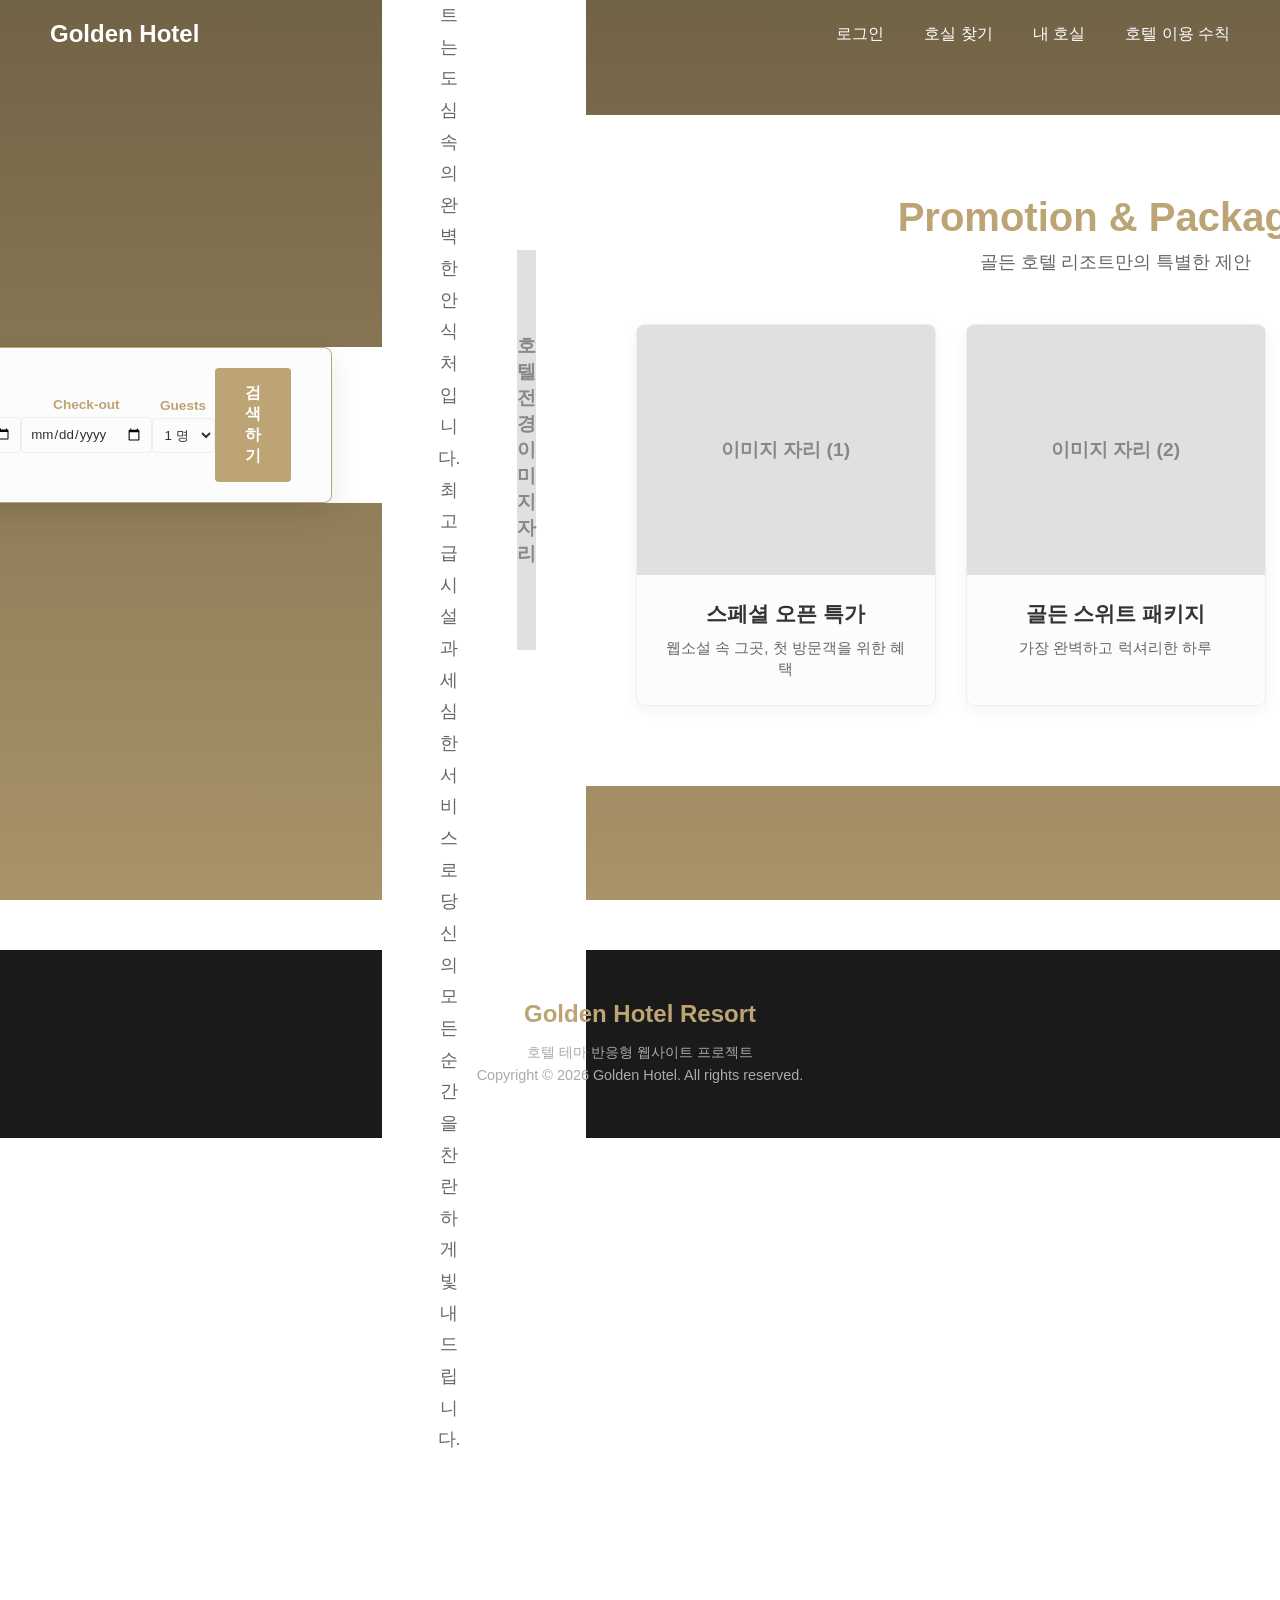
==== commit a6e46542: "메인 메뉴 수정중 메뉴 섹션 고치기" ====
--- a/index.html
+++ b/index.html
@@ -30,6 +30,38 @@
     <h1>Golden Hotel Resort</h1>
     <p class="glitch-text">[○환영해요○]</p> 
     </div>
+    <section class="booking-bar">
+            <div class="booking-container">
+                <div class="booking-item">
+                    <label>Check-in</label>
+                    <input type="date">
+                </div>
+                <div class="booking-item">
+                    <label>Check-out</label>
+                    <input type="date">
+                </div>
+                <div class="booking-item">
+                    <label>Guests</label>
+                    <select>
+                        <option>1 명</option>
+                        <option>2 명</option>
+                        <option>3 명</option>
+                        <option>4 명</option>
+                    </select>
+                </div>
+                <button class="btn-book">검색하기</button>
+            </div>
+        </section>
+
+        <section class="about-hotel">
+            <div class="about-content">
+                <h2 class="gold-title">영원히 머물고 싶은 공간</h2>
+                <p>골든 호텔 리조트는 도심 속의 완벽한 안식처입니다. <br>최고급 시설과 세심한 서비스로 당신의 모든 순간을 찬란하게 빛내 드립니다.</p>
+                <span class="whisper-text">...절대 밖으로 나가지 마세요.</span>
+            </div>
+            <div class="about-image">
+                <div class="image-placeholder">호텔 전경 이미지 자리</div>
+            </div>
         </section>
 
         <section class="promotions">
--- a/css/index.css
+++ b/css/index.css
@@ -107,4 +107,119 @@
 .card-content p {
     color: var(--text-muted);
     font-size: 0.95rem;
+}
+
+/* =========================================
+   [3] 빠른 객실 검색바 (Booking Bar)
+========================================= */
+.booking-bar {
+    background-color: var(--bg-main);
+    padding: 0 50px;
+    /* 배너 위로 살짝 겹치게 끌어올리는 고급 스킬 */
+    margin-top: -50px; 
+    position: relative;
+    z-index: 10;
+}
+
+.booking-container {
+    max-width: 1000px;
+    margin: 0 auto;
+    background-color: var(--bg-card);
+    display: flex;
+    justify-content: space-between;
+    align-items: center;
+    padding: 20px 40px;
+    border-radius: 8px;
+    box-shadow: 0 10px 30px rgba(0,0,0,0.1);
+    border: 1px solid var(--primary-gold);
+}
+
+.booking-item {
+    display: flex;
+    flex-direction: column;
+}
+
+.booking-item label {
+    font-size: 0.85rem;
+    color: var(--primary-gold);
+    margin-bottom: 5px;
+    font-weight: bold;
+}
+
+.booking-item input, 
+.booking-item select {
+    padding: 8px;
+    border: 1px solid var(--border-color);
+    border-radius: 4px;
+    background-color: transparent;
+    color: var(--text-dark);
+    font-family: inherit;
+}
+
+.btn-book {
+    background-color: var(--primary-gold);
+    color: var(--text-light);
+    border: none;
+    padding: 15px 30px;
+    font-size: 1rem;
+    font-weight: bold;
+    border-radius: 4px;
+    cursor: pointer;
+    transition: background-color 0.3s ease;
+}
+
+.btn-book:hover {
+    background-color: #a38c5e; /* 조금 더 어두운 금색 */
+}
+
+/* =========================================
+   [4] 호텔 소개 섹션 (About Section)
+========================================= */
+.about-hotel {
+    padding: 100px 50px;
+    background-color: var(--bg-main);
+    display: flex;
+    align-items: center;
+    justify-content: center;
+    gap: 50px;
+    max-width: 1200px;
+    margin: 0 auto;
+}
+
+.about-content {
+    flex: 1; /* 왼쪽 텍스트 영역과 오른쪽 이미지 영역을 1:1 비율로 */
+}
+
+.gold-title {
+    color: var(--primary-gold);
+    font-size: 2.2rem;
+    margin-bottom: 20px;
+}
+
+.about-content p {
+    color: var(--text-muted);
+    line-height: 1.8;
+    font-size: 1.1rem;
+    margin-bottom: 10px;
+}
+
+/* 아주 희미하게 보여서 호기심을 유발하는 텍스트 */
+.whisper-text {
+    font-size: 0.8rem;
+    color: var(--bg-main); /* 배경색과 똑같이 해서 평소엔 안 보이게 함 */
+    transition: color 0.3s;
+}
+
+/* 마우스를 올리거나 드래그할 때만 살짝 보이게 설정 */
+.whisper-text:hover {
+    color: #ff0000; /* 마우스 오버 시 빨간색으로! */
+    cursor: default;
+}
+
+.about-image {
+    flex: 1;
+}
+
+.about-image .image-placeholder {
+    height: 400px; /* 메인 소개에 어울리는 큰 이미지 틀 */
 }
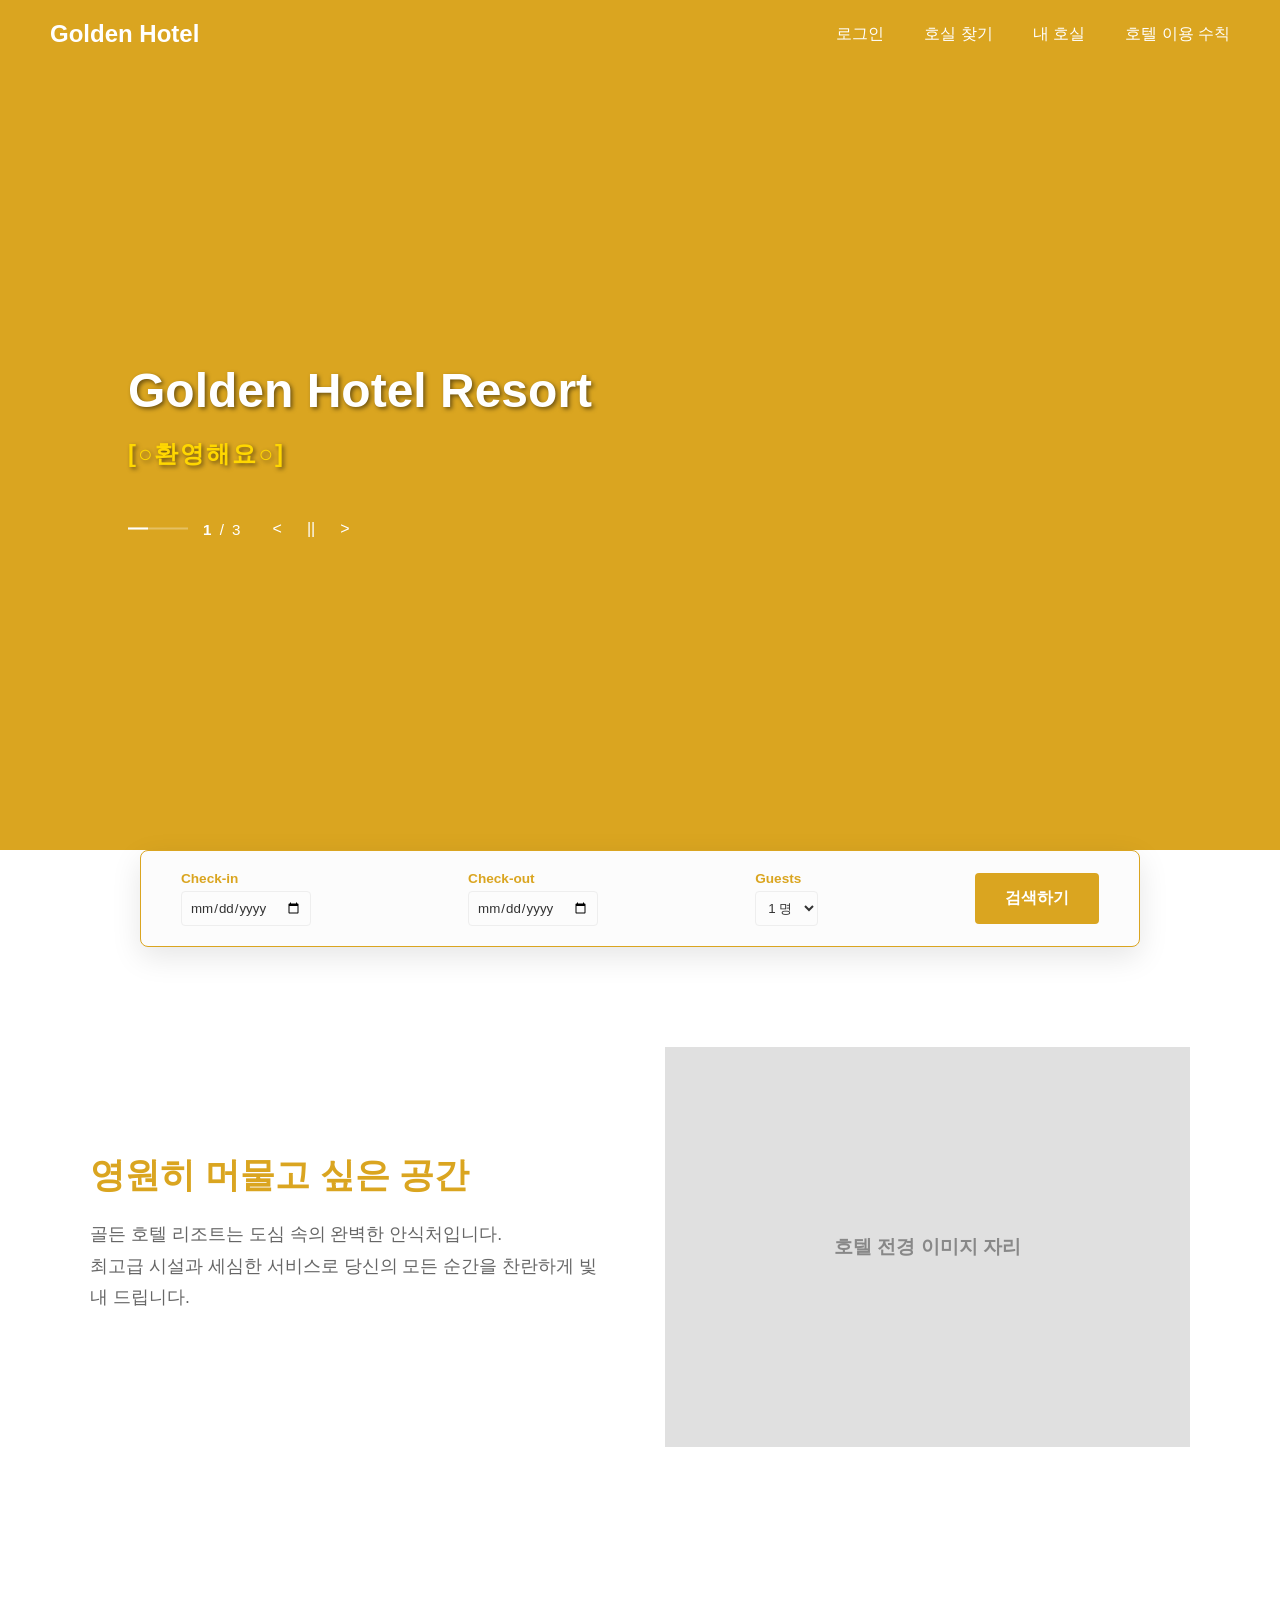
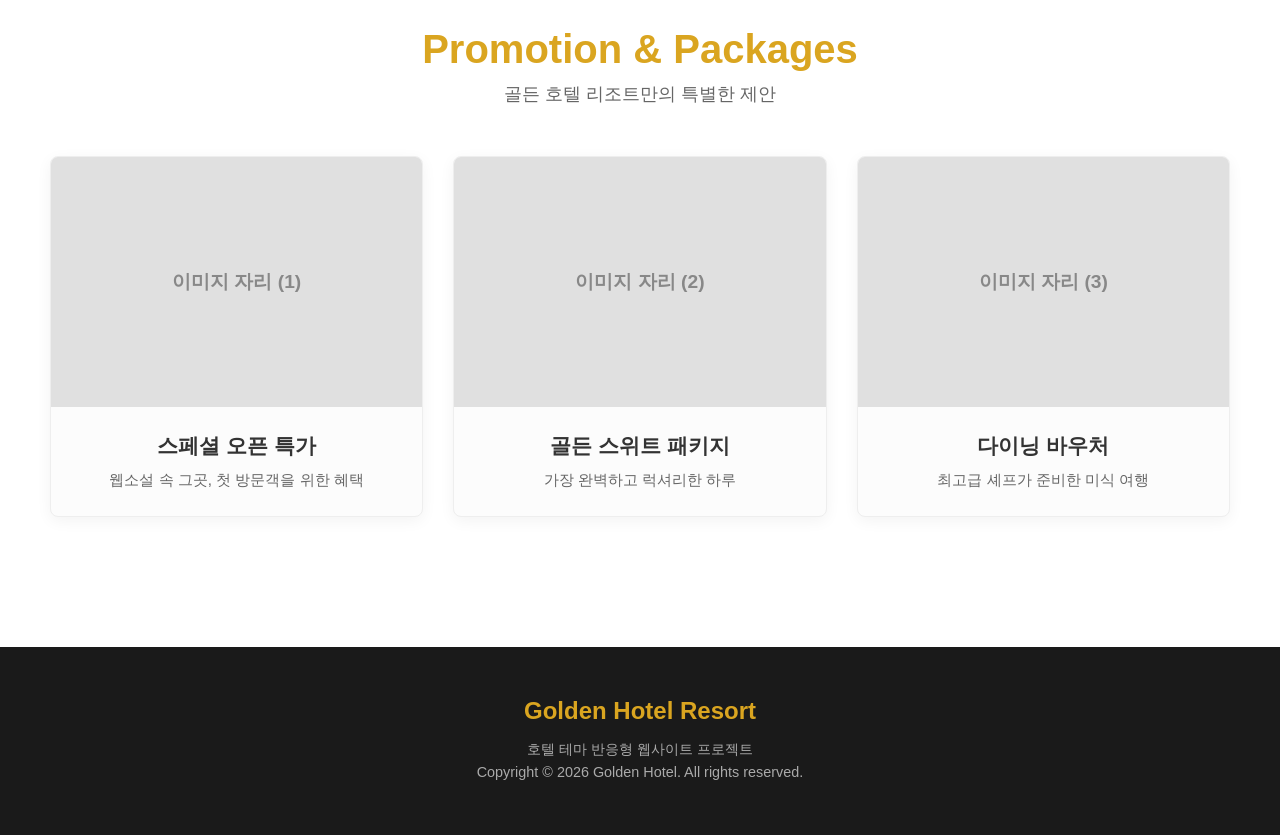
==== commit 815df362: "메인 페이지 수정 2 틀 기반으로 수정중" ====
--- a/index.html
+++ b/index.html
@@ -6,11 +6,11 @@
     <title>골든 호텔 리조트 | Golden Hotel Resort</title>
     
     <link rel="stylesheet" href="css/common.css">
-    
     <link rel="stylesheet" href="css/index.css">
 </head>
 <body>
-<header id="main-header">
+
+    <header id="main-header">
         <div class="logo">
             <a href="index.html"><h2>Golden Hotel</h2></a>
         </div>
@@ -25,12 +25,33 @@
     </header>
 
     <main>
-        <section class="hero">
-          <div class="hero-text">
-    <h1>Golden Hotel Resort</h1>
-    <p class="glitch-text">[○환영해요○]</p> 
-    </div>
-    <section class="booking-bar">
+       <section class="hero hero-slider">
+            
+            <div class="hero-text-fixed">
+                <h1>Golden Hotel Resort</h1>
+                <p class="glitch-text">[○환영해요○]</p>
+                
+                <div class="custom-controls">
+                    <div class="progress-bar-bg">
+                        <div class="progress-bar-fill"></div>
+                    </div>
+                    <span class="slide-fraction"></span>
+                    
+                    <button class="ctrl-btn prev-btn">&lt;</button>
+                    <button class="ctrl-btn pause-btn">||</button>
+                    <button class="ctrl-btn next-btn">&gt;</button>
+                </div>
+            </div>
+
+            <div class="slider-wrapper">
+                <div class="slide" style="background-color: var(--primary-gold);"></div>
+                <div class="slide" style="background-color: #2c2c2c;"></div>
+                <div class="slide" style="background-color: #5a4b2e;"></div>
+            </div>
+            
+        </section>
+        
+        <section class="booking-bar">
             <div class="booking-container">
                 <div class="booking-item">
                     <label>Check-in</label>
@@ -51,8 +72,8 @@
                 </div>
                 <button class="btn-book">검색하기</button>
             </div>
-        </section>
-
+        </section> 
+        
         <section class="about-hotel">
             <div class="about-content">
                 <h2 class="gold-title">영원히 머물고 싶은 공간</h2>
@@ -63,7 +84,7 @@
                 <div class="image-placeholder">호텔 전경 이미지 자리</div>
             </div>
         </section>
-
+        
         <section class="promotions">
             <div class="section-title">
                 <h2>Promotion & Packages</h2>
@@ -96,15 +117,18 @@
                 </article>
             </div>
         </section>
-    </main> <footer>
+    </main> 
+
+    <footer>
         <div class="footer-content">
             <h2>Golden Hotel Resort</h2>
             <p>호텔 테마 반응형 웹사이트 프로젝트</p>
             <p>Copyright © 2026 Golden Hotel. All rights reserved.</p>
         </div>
     </footer>
-    </main>
 
-    <script src="js/main.js"></script>
+<script src="js/common.js"></script>
+    
+    <script src="js/index.js"></script>
 </body>
 </html>
--- a/css/common.css
+++ b/css/common.css
@@ -3,7 +3,7 @@
 ========================================= */
 :root {
     /* 기본 골든 호텔 테마 (하양 + 금색) */
-    --primary-gold: #bca474;    /* 메인 금색 */
+    --primary-gold: #DAA520;    /* 메인 금색 */
     --bg-main: #ffffff;         /* 메인 흰색 배경 */
     --bg-card: #fcfcfc;         /* 카드용 밝은 회색 배경 */
     --bg-dark: #1a1a1a;         /* 푸터용 어두운 배경 */
--- a/css/index.css
+++ b/css/index.css
@@ -1,37 +1,104 @@
 /* =========================================
-   [1] 메인 배너 (Hero Section)
-========================================= */
-.hero {
+   [1] 메인 배너 슬라이더 (Hero Slider)
+========================================= */
+.hero-slider {
+    position: relative;
     height: 100vh;
     width: 100%;
-    /* 배경 이미지가 들어올 틀 (임시 그라데이션) */
-    background: linear-gradient(to bottom, rgba(0,0,0,0.4), rgba(0,0,0,0.1)), var(--primary-gold); 
-    display: flex;
-    justify-content: center;
-    align-items: center;
-    text-align: center;
-    color: var(--text-light);
-}
-
-.hero-text h1 {
+    overflow: hidden; 
+}
+
+/* 이미지만 넘어가는 배경 박스 */
+.slider-wrapper {
+    display: flex;
+    height: 100%;
+    width: 100%;
+    transition: transform 0.5s ease-in-out; 
+}
+
+.slide {
+    flex: 0 0 100%; 
+    height: 100%;
+    width: 100%;
+    background-size: cover;
+    background-position: center;
+    background-repeat: no-repeat;
+}
+
+/* =========================================
+    고정된 텍스트 및 컨트롤러 레이아웃
+========================================= */
+.hero-text-fixed {
+    position: absolute; /* 슬라이더 위에 둥둥 띄움 */
+    top: 50%; 
+    transform: translateY(-50%); /* 세로 중앙 정렬 */
+    left: 10%; /* 왼쪽 여백 */
+    z-index: 10; 
+    color: var(--text-light);
+    display: flex;
+    flex-direction: column;
+}
+
+.hero-text-fixed h1 {
     font-size: 3rem;
-    margin-bottom: 20px;
+    margin-bottom: 5px;
     text-shadow: 2px 2px 4px rgba(0,0,0,0.5);
 }
 
-/* [○환영해요○] 글리치 스타일 */
+/* [○환영해요○] 기본 스타일 (괴담 모드 발동 전) */
 .glitch-text {
-    font-size: 2.5rem;
+    font-size: 1.5rem;
     font-weight: 700;
-    color: var(--text-light);
+    color: #FFD700;
     letter-spacing: 2px;
     margin-top: 15px;
-    text-shadow:
-        -2.5px -1px 0px #ffff00, 
-        2.5px 1px 0px #00ffff,
-        0 0 5px rgba(255,255,255,0.3);
-}
-
+    text-shadow: 2px 2px 4px rgba(0,0,0,0.5); 
+}
+
+/* 롯데호텔 스타일 컨트롤러 디자인 */
+.custom-controls {
+    display: flex;
+    align-items: center;
+    gap: 15px;
+    font-size: 0.95rem;
+    color: var(--text-light);
+    margin-top: 50px; /* 글자와 컨트롤러 사이 간격 */
+}
+
+/* 진행 선 (배경) */
+.progress-bar-bg {
+    width: 60px;
+    height: 2px;
+    background-color: rgba(255, 255, 255, 0.3);
+}
+
+/* 진행 선 (채워지는 부분) */
+.progress-bar-fill {
+    width: 33.33%; /* 자바스크립트가 길이를 조절함 */
+    height: 100%;
+    background-color: var(--text-light);
+    transition: width 0.3s ease;
+}
+
+.slide-fraction {
+    letter-spacing: 2px;
+    margin-right: 10px;
+}
+
+/* < || > 버튼 디자인 */
+.ctrl-btn {
+    background: none;
+    border: none;
+    color: var(--text-light);
+    font-size: 1rem;
+    cursor: pointer;
+    padding: 0 5px;
+    transition: color 0.3s;
+}
+
+.ctrl-btn:hover {
+    color: var(--primary-gold); /* 마우스 올리면 금색으로 */
+}
 /* =========================================
    [2] 프로모션 & 패키지 영역
 ========================================= */
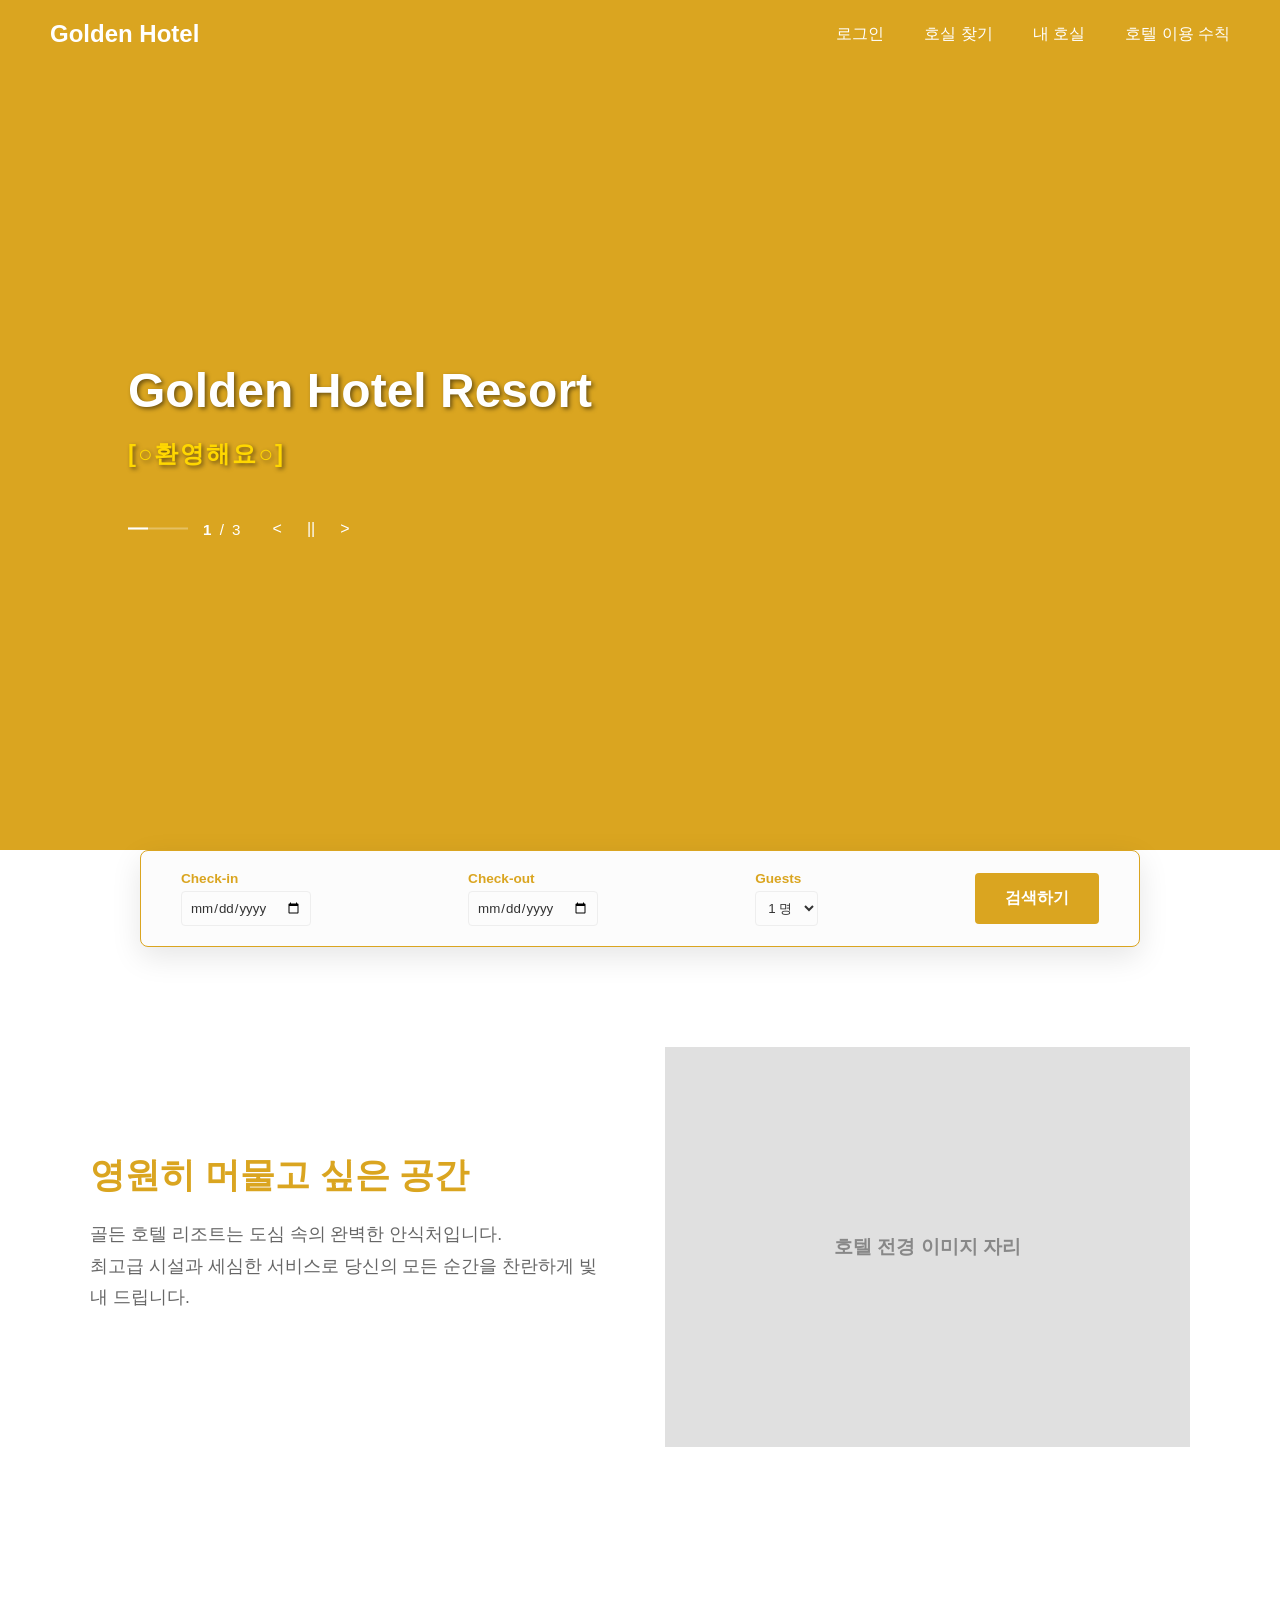
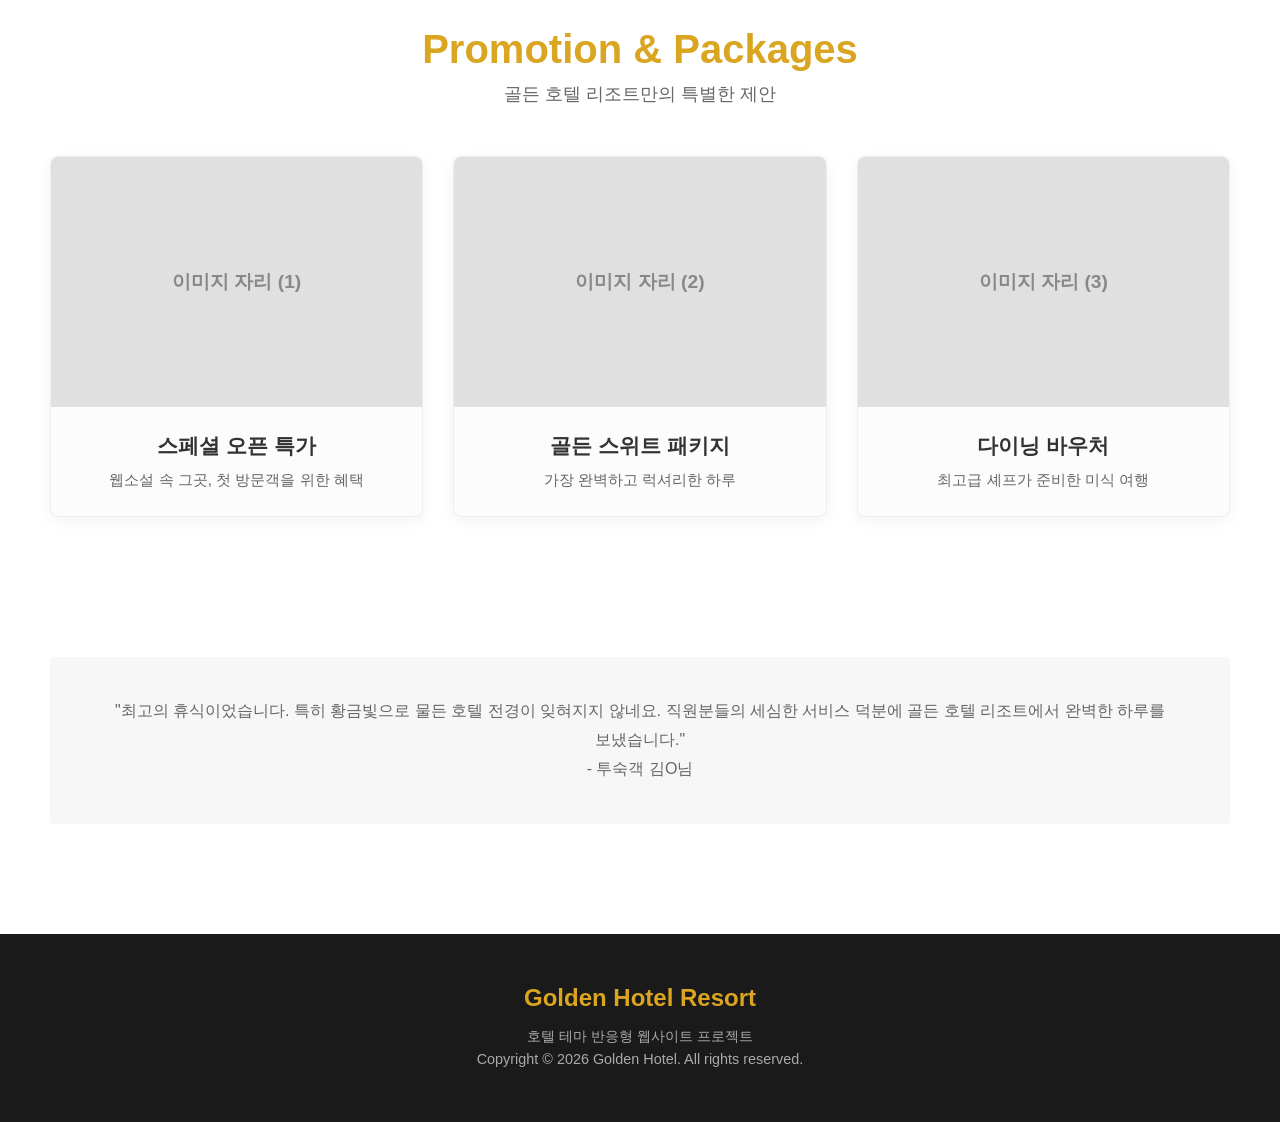
==== commit c3e4de91: "메인/로그인 메인 홈페이지 수정 로그인 페이지 기틀 잡기" ====
--- a/index.html
+++ b/index.html
@@ -117,7 +117,25 @@
                 </article>
             </div>
         </section>
+        </section>
+
+        <section class="guest-review-section">
+            <div class="review-box">
+                <p class="normal-text">
+                    "최고의 휴식이었습니다. 특히 황금빛으로 물든 호텔 전경이 잊혀지지
+                     않네요. 직원분들의 세심한 서비스 덕분에 골든 호텔 리조트에서
+                      완벽한 하루를 보냈습니다." <br>- 투숙객 김O님
+                </p>
+                
+                <p class="horror-text">
+                    "...방문이 안 열려요. 
+                    토끼가 빨간 토끼가 저를 쫒아와요!! 살려주세요..." 
+                     <br>- 투?숙?객 404호
+                </p>
+            </div>
+        </section>
     </main> 
+
 
     <footer>
         <div class="footer-content">
--- a/css/index.css
+++ b/css/index.css
@@ -289,4 +289,50 @@
 
 .about-image .image-placeholder {
     height: 400px; /* 메인 소개에 어울리는 큰 이미지 틀 */
+}
+
+/* =========================================
+   [5] 고객 한줄평 영역 (푸터 위)
+========================================= */
+.guest-review-section {
+    padding: 60px 50px;
+    background-color: var(--bg-main);
+    display: flex;
+    justify-content: center;
+}
+
+/* 롯데호텔 스타일의 연한 회색 박스 */
+.review-box {
+    background-color: #f7f7f7; 
+    max-width: 1200px;
+    width: 100%;
+    padding: 40px 60px;
+    text-align: center;
+    border-radius: 4px;
+}
+
+.review-box p {
+    color: var(--text-muted);
+    line-height: 1.8;
+    font-size: 1rem;
+    word-break: keep-all; /* 단어가 중간에 잘리지 않고 깔끔하게 줄바꿈되도록 설정 */
+}
+
+/* =========================================
+   🚨 괴담 모드 텍스트 스위치 설정 
+========================================= */
+/* 1. 평소에는 괴담 텍스트를 완전하게 숨깁니다 */
+.horror-text {
+    display: none; 
+    color: #ff0000; /* 나중에 나타날 땐 섬뜩한 붉은색으로 지정 */
+    font-weight: bold;
+}
+
+/* 2. 나중에 자바스크립트로 <body> 태그에 'horror' 클래스가 붙으면 실행될 마법 */
+body.horror .normal-text {
+    display: none; /* 정상 텍스트는 사라지고 */
+}
+
+body.horror .horror-text {
+    display: block; /* 괴담 텍스트가 나타납니다! */
 }
